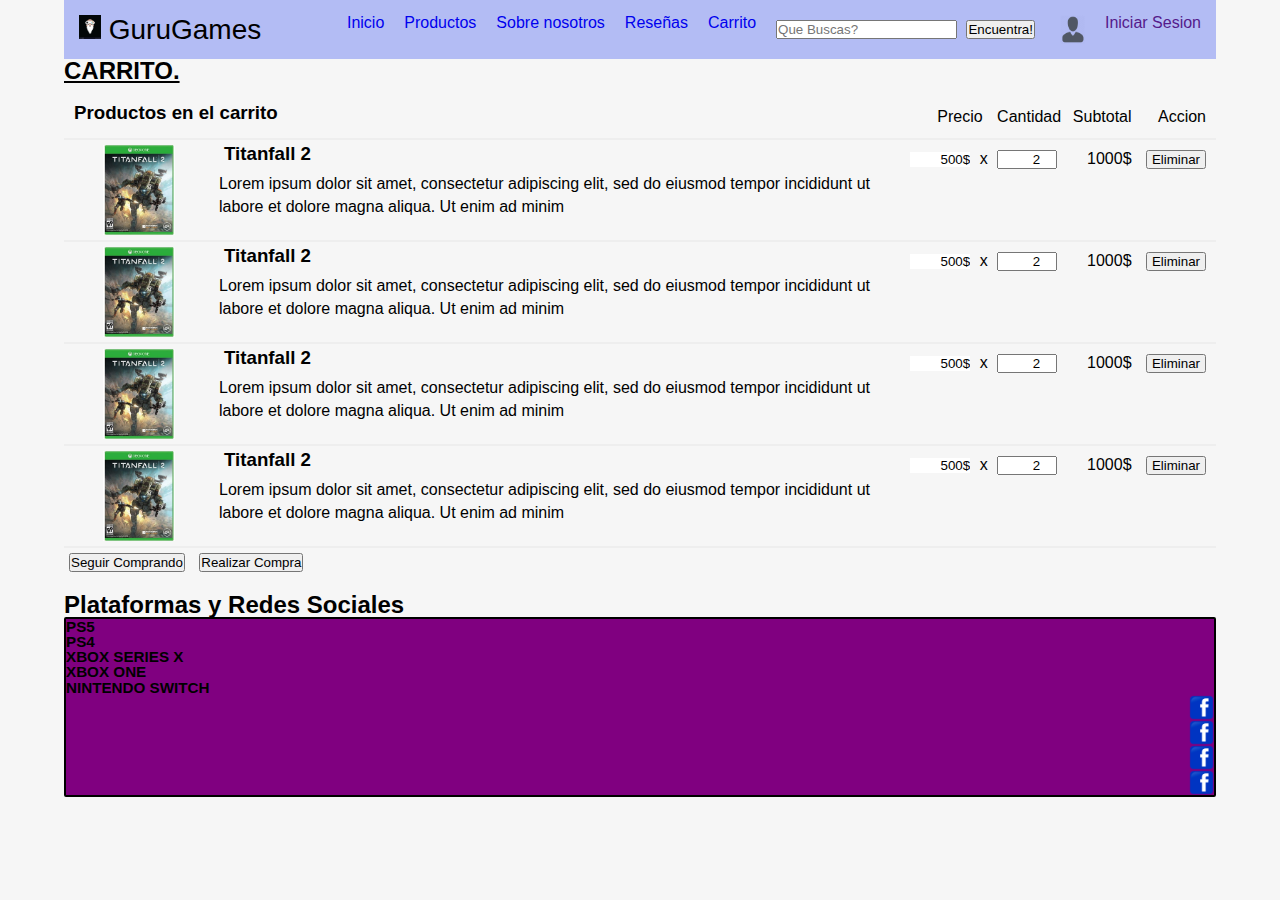
==== paginas/carrito.html @ baa225c7 "correcion del primer commit" ====
<!DOCTYPE html>
<html lang="en">

<head>
    <meta charset="UTF-8">
    <meta http-equiv="X-UA-Compatible" content="IE=edge">
    <meta name="viewport" content="width=device-width, initial-scale=1.0">
    <link rel="stylesheet" href="../css/styles.css">
    <title>Carrito</title>
</head>

<body>
    <header class="header">

        <h1><img class="header_titulo" src="../img/gurugamer_icon.jpg" alt="Logotipo de la pagina GuruGames"> GuruGames
        </h1>

        <nav class="navbar">
            <ul class="navbar__list">
                <li class="navbar__item"> <a href="../index.html"> Inicio</a></li>
                <li class="navbar__item"> <a href="./productos.html"> Productos</a></li>
                <li class="navbar__item"> <a href="./sobre-nosotros.html">Sobre nosotros</a></li>
                <li class="navbar__item"><a href="./resenas.html">Reseñas</a></li>
                <li class="navbar__item"> <a href="./carrito.html"> Carrito</a></li>
                <div class="barra_busqueda" id="formulario-busqueda">
                    <input type="text" id="busca-terminos" placeholder="Que Buscas?" />
                    <button type="button" id="btn-buscar">Encuentra!</button>
                </div>
                <img class="login_icon" src="../img/login_icon.png" alt="logotipo para iniciar sesion">
                <a href="">Iniciar Sesion</a>
            </ul>
        </nav>
    </header>
    <h2 class="carrito-titulo">CARRITO.</h2>
    <br>
    <ul class="shopping_cart">
        <li class="sp_product_row">
            <div class="sp_product_details">

                <h3 class="sp_product_title">Productos en el carrito</h3>
            </div>
            <form class="sp_product_manage">
                <span id="price" readonly class="sp_product_price">Precio</span>
                <span id="quantity" class="sp_product_quantity">Cantidad</span>
                <span id="total" class="sp_product_total_price">Subtotal</span>
                </span>
                <span class="sp_remove-product">Accion</span>
            </form>
        </li>
        <li class="sp_product_row">
            <div class="sp_product_image">
                <img src="../img/titanfall2.jpg" alt="Imagen del producto titanfall 2">
            </div>


            <div class="sp_product_details">

                <h3 class="sp_product_title">Titanfall 2</h3>
                <div class="sp_product_description">Lorem ipsum dolor sit amet, consectetur adipiscing elit, sed do
                    eiusmod tempor incididunt ut labore et dolore magna aliqua. Ut enim ad minim
                </div>
            </div>
            <form class="sp_product_manage" oninput="total.value=parseInt(price.value)*parseInt(quantity.value)">
                <input id="price" readonly class="sp_product_price" value="500$"> x
                <input id="quantity" class="sp_product_quantity" type="number" value="2" min="1" />
                <output id="total" class="sp_product_total_price">
                    1000$
                </output>
                <button class="sp_remove-product">Eliminar</button>
            </form>
        </li>
        <li class="sp_product_row">
            <div class="sp_product_image">
                <img src="../img/titanfall2.jpg" alt="Imagen del producto titanfall 2">
            </div>


            <div class="sp_product_details">

                <h3 class="sp_product_title">Titanfall 2</h3>
                <div class="sp_product_description">Lorem ipsum dolor sit amet, consectetur adipiscing elit, sed do
                    eiusmod tempor incididunt ut labore et dolore magna aliqua. Ut enim ad minim
                </div>
            </div>
            <form class="sp_product_manage" oninput="total2.value=parseInt(price2.value)*parseInt(quantity2.value)">
                <input id="price2" readonly class="sp_product_price" value="500$"> x
                <input id="quantity2" class="sp_product_quantity" type="number" value="2" min="1" />
                <output id="total2" class="sp_product_total_price">
                    1000$
                </output>
                <button class="sp_remove_product">Eliminar</button>
            </form>
        </li>
    </ul>

    <li class="sp_product_row">
        <div class="sp_product_image">
            <img src="../img/titanfall2.jpg" alt="Imagen del producto titanfall 2">
        </div>


        <div class="sp_product_details">

            <h3 class="sp_product_title">Titanfall 2</h3>
            <div class="sp_product_description">Lorem ipsum dolor sit amet, consectetur adipiscing elit, sed do eiusmod
                tempor incididunt ut labore et dolore magna aliqua. Ut enim ad minim
            </div>
        </div>
        <form class="sp_product_manage" oninput="total2.value=parseInt(price2.value)*parseInt(quantity2.value)">
            <input id="price2" readonly class="sp_product_price" value="500$"> x
            <input id="quantity2" class="sp_product_quantity" type="number" value="2" min="1" />
            <output id="total2" class="sp_product_total_price">
                1000$
            </output>
            <button class="sp_remove-product">Eliminar</button>
        </form>
    </li>
    </ul>

    <li class="sp_product_row">
        <div class="sp_product_image">
            <img src="../img/titanfall2.jpg" alt="Imagen del producto titanfall 2">
        </div>


        <div class="sp_product_details">

            <h3 class="sp_product_title">Titanfall 2</h3>
            <div class="sp_product_description">Lorem ipsum dolor sit amet, consectetur adipiscing elit, sed do eiusmod
                tempor incididunt ut labore et dolore magna aliqua. Ut enim ad minim
            </div>
        </div>
        <form class="sp_product_manage" oninput="total2.value=parseInt(price2.value)*parseInt(quantity2.value)">
            <input id="price2" readonly class="sp_product_price" value="500$"> x
            <input id="quantity2" class="sp_product_quantity" type="number" value="2" min="1" />
            <output id="total2" class="sp_product_total_price">
                1000$
            </output>
            <button class="sp_remove-product">Eliminar</button>
        </form>
    </li>
    </ul>

    <div><button>Seguir Comprando</button> <button>Realizar Compra</button></div>

    <br>
    <h2>Plataformas y Redes Sociales</h2>
    <footer>
        <h3>PS5</h3>
        <h3>PS4</h3>
        <h3>XBOX SERIES X</h3>
        <h3>XBOX ONE</h3>
        <h3>NINTENDO SWITCH</h3>
        <img class="iconos_rs" src="../img/facebook_icon.png" alt="icono de facebook">
        <img class="iconos_rs" src="../img/facebook_icon.png" alt="icono de facebook">
        <img class="iconos_rs" src="../img/facebook_icon.png" alt="icono de facebook">
        <img class="iconos_rs" src="../img/facebook_icon.png" alt="icono de facebook">

    </footer>


</body>

</html>
---- css/styles.css ----
* {
    margin: 0;
    padding: 0;
    box-sizing: border-box;
    font-family: 'Segoe UI', Tahoma, Geneva, Verdana, sans-serif;
}

ul,
ol {
    list-style: none;
}

a {
    text-decoration: none;
}

/* --- Header ---- */

.header {
    background-color: rgb(179, 188, 244);
    padding: 15px;
    display: flex;
    justify-content: space-between;
    align-items: center;
}

.navbar__list {
    text-align: center;
    display: flex;
    gap: 20px;

}

.login_icon {
    max-width: 25px;

}

.candente_titulo {
    background-image: url(../img/fondofuego.jpg);
    background-position: center;
    background-size: contain;
    height: 20vh;
    font-size: 50px;

    display: flex;
    justify-content: center;
    align-items: center;
    color: red;
}


/* HTML5 Mostrar Reseteo de Roles para viejos navegadores*/
article,
aside,
details,
figcaption,
figure,
footer,
header,
hgroup,
menu,
nav,
section {
    display: block;
}

body {
    line-height: 1;
}

ol,
ul {
    list-style: none;
}

blockquote,
q {
    quotes: none;
}

blockquote:before,
blockquote:after,
q:before,
q:after {
    content: ’’;
    content: none;
}

ins {
    text-decoration: none;
}

del {
    text-decoration: line-through;
}

table {
    border-collapse: collapse;
    border-spacing: 0;
}

@import url(https://fonts.googleapis.com/css?family=Roboto:400,300,500);

body {
    margin: 0 auto;
    width: 90%;
    max-width: 1240px;
    font-family: 'Roboto', sans-serif;
    background-color: #f6f6f6;
}


h1 {
    font-size: 28px;
    font-weight: 300;
    flex: 1;
}

h5 {
    font-weight: 500;
    line-height: 1.7em;
}

h6 {
    color: #666;
    font-size: 14px;
}


.product-filter {
    display: flex;
    padding: 30px 0;
}

.sort {
    display: flex;
    align-self: flex-end;
}

.collection-sort {
    display: flex;
    flex-direction: column;
}

.collection-sort:first-child {
    padding-right: 20px;
}

label {
    color: #666;
    font-size: 10px;
    font-weight: 500;
    line-height: 2em;
    text-transform: uppercase;
}

.products {
    display: flex;
    flex-wrap: wrap;
}

.product_card {
    display: flex;
    flex-direction: column;

    padding: 2%;
    flex: 1 16%;

    background-color: #FFF;
    box-shadow: 0px 0px 1px 0px rgba(0, 0, 0, 0.25);
}

.product_image img {
    width: 100%;
}

.product_info {
    margin-top: auto;
    padding-top: 20px;
    text-align: center;
}

@media (max-width: 920px) {

    .product_card {
        flex: 1 21%;
    }

    .products .product_card:first-child,
    .products .product_card:nth-child(2) {
        flex: 2 46%;
    }

}

@media (max-width: 600px) {

    .product_card {
        flex: 1 46%;
    }

}

@media (max-width: 480px) {

    h1 {
        margin-bottom: 20px;
    }

    .product-filter {
        flex-direction: column;
    }

    .sort {
        align-self: flex-start;
    }

}

button {
    margin: 5px;
}

footer {
    font-size: small;
    background-color: purple;
    border: 2px solid black;
    width: auto;
    border-radius: 2px;
    overflow: hidden;
    display: flex;
    flex-direction: column;
}

.article_mas_vendidos {
    background-color: rgba(32, 224, 163, 0.726);
    border: 2px solid black;
    flex-direction: row;
    width: auto;
    border-radius: 2px;
    overflow: hidden;
    display: flex;
    flex-direction: column;

}

.iconos_rs {
    align-self: flex-end;
    max-width: 25px;


}

.nuestro_equipo_div {
    display: flex;
    justify-content: space-evenly;
}

.nuestro_equipo_info_div {
    display: flex;
    justify-content: space-around;


}

.sp_product_row {
    display: flex;
    flex-flow: row nowrap;
    border-bottom: 2px solid #eee;
}

.sp_product_row>* {
    padding: 5px;
}

.sp_product_image {
    overflow: hidden;
    min-width: 150px;
    width: 150px;
    height: 100px;
    padding: 5px;
}

.sp_product_image img {
    object-fit: contain;
    width: 100%;
    height: 100%;
}

.sp_product_details {
    flex: auto;
}

.sp_product_title {
    margin: 0 5px 10px;
}

.sp_product_description {
    margin: 5px 20px 0px 0;
    line-height: 1.4em;
}

.sp_product_manage {
    text-align: right;
    white-space: nowrap;
}

.sp_product_manage>* {
    display: inline-block;
    width: 60px;
    margin: 5px;
}

.sp_product_price {
    width: 60px;
    border: none;
    text-align: right;
}

.sp_product_quantity {
    text-align: right;
}


.reseñas_titulo {
    background-image: url(../img/slider2.jpg);
    background-position: center;
    background-size: contain;
    height: 20vh;
    font-size: 50px;

    display: flex;
    justify-content: center;
    align-items: center;
    color: rgb(197, 202, 225);
}

p {
    text-align: justify;
}

.producto_titulo {
    text-decoration: underline;
}

.sobre_nosotros_titulo {
    text-decoration: underline;
}

.carrito-titulo {
    text-decoration: underline;
}

.header_titulo {
    max-width: 22px;
}

.slider_publicitario {
    max-width: 100%;
}

.slide {
    background-color: rgb(24, 136, 249);

}
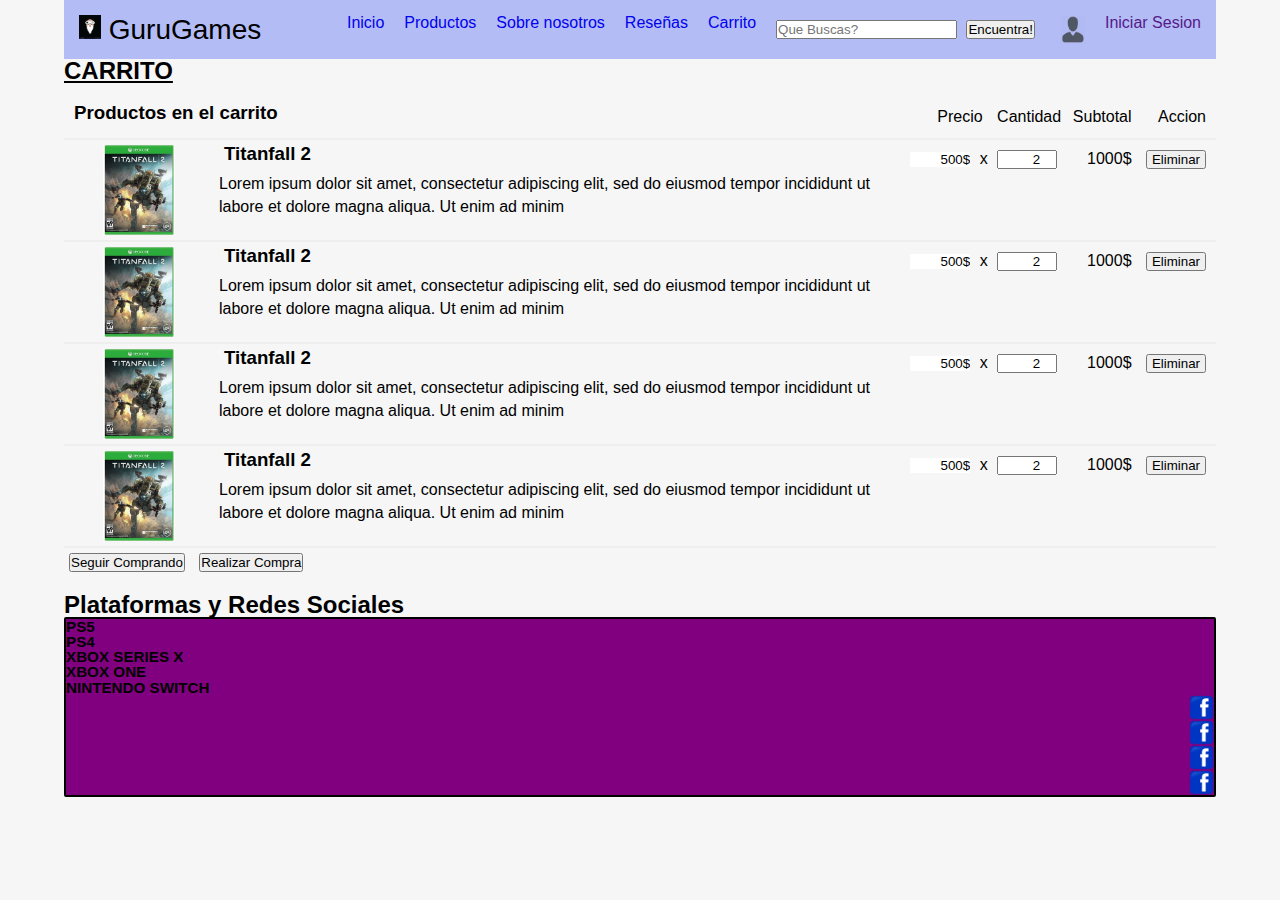
==== commit d8ca4ed7: "correcion del primer commit del proyecto" ====
--- a/paginas/carrito.html
+++ b/paginas/carrito.html
@@ -31,7 +31,7 @@
             </ul>
         </nav>
     </header>
-    <h2 class="carrito-titulo">CARRITO.</h2>
+    <h2 class="carrito-titulo">CARRITO</h2>
     <br>
     <ul class="shopping_cart">
         <li class="sp_product_row">
--- a/css/styles.css
+++ b/css/styles.css
@@ -361,6 +361,6 @@
 }
 
 .slide {
-    background-color: rgb(24, 136, 249);
+    background-color: rgb(29, 141, 253);
 
 }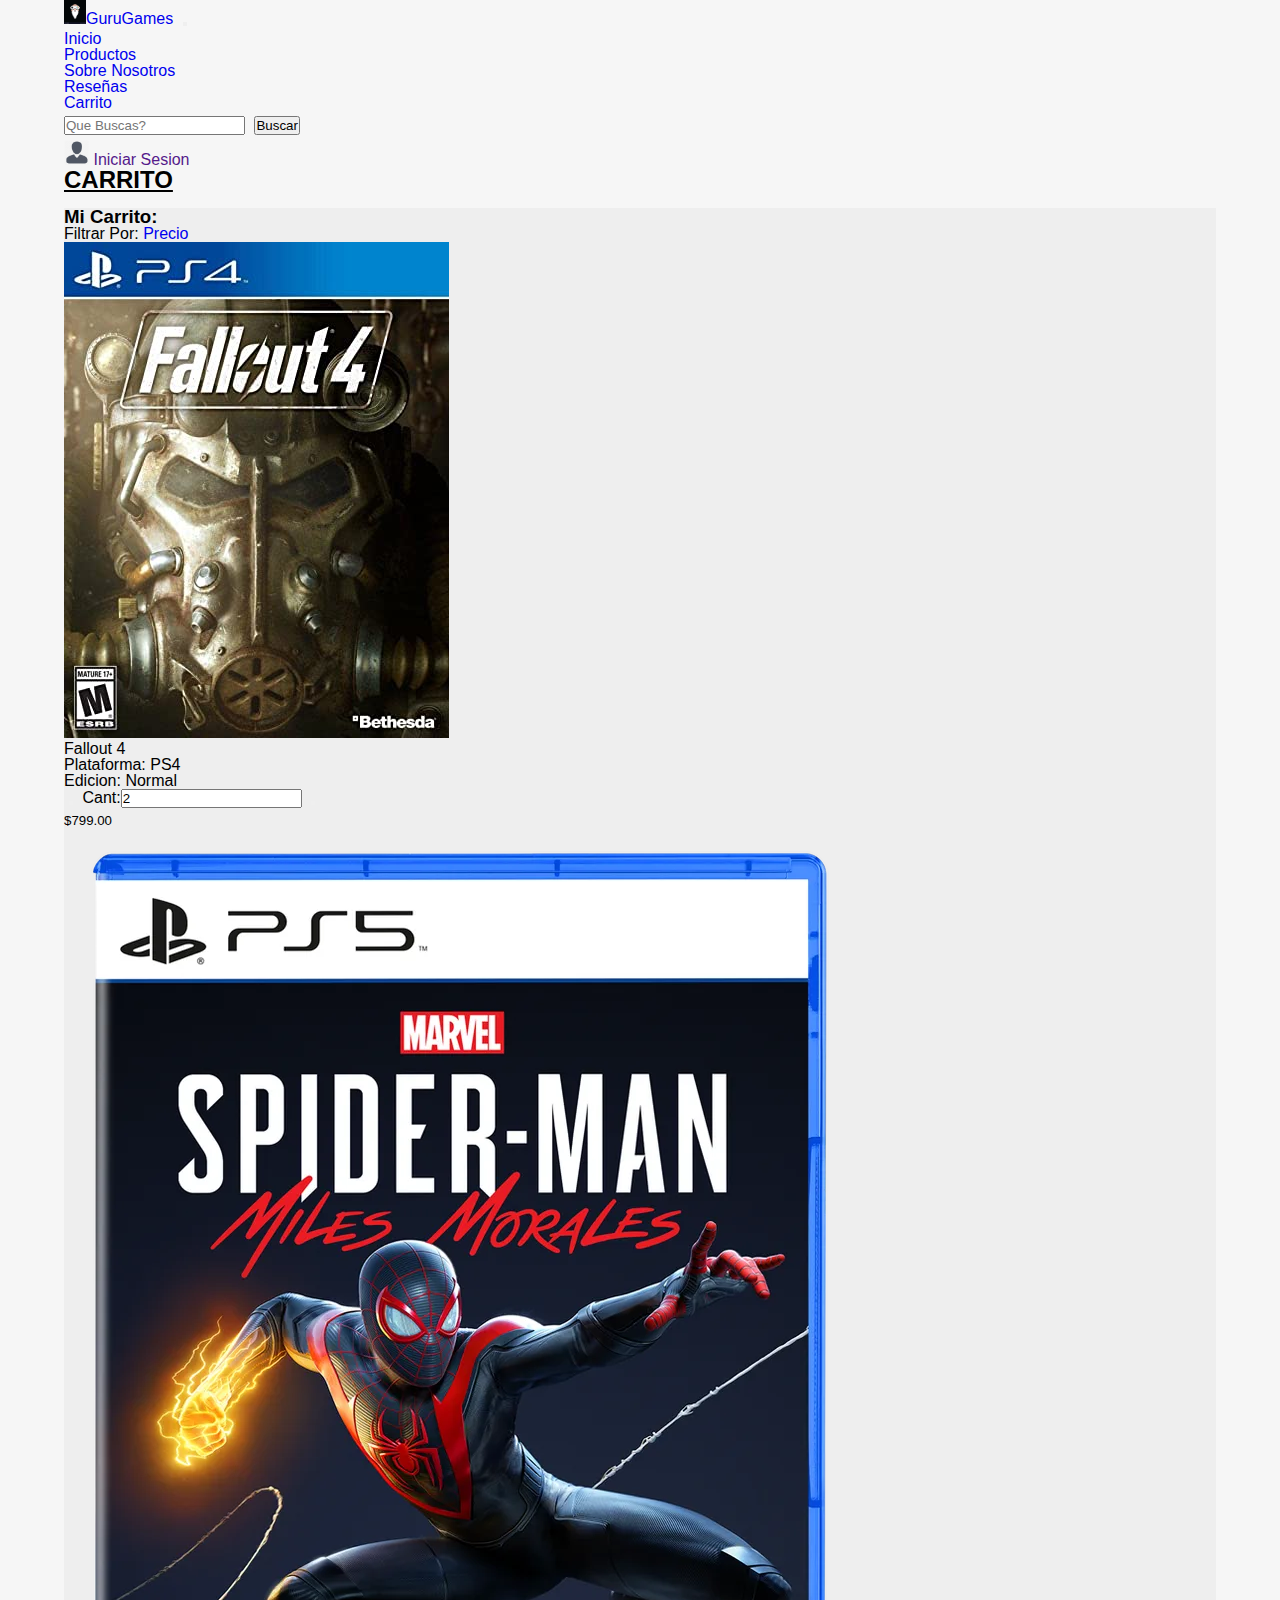
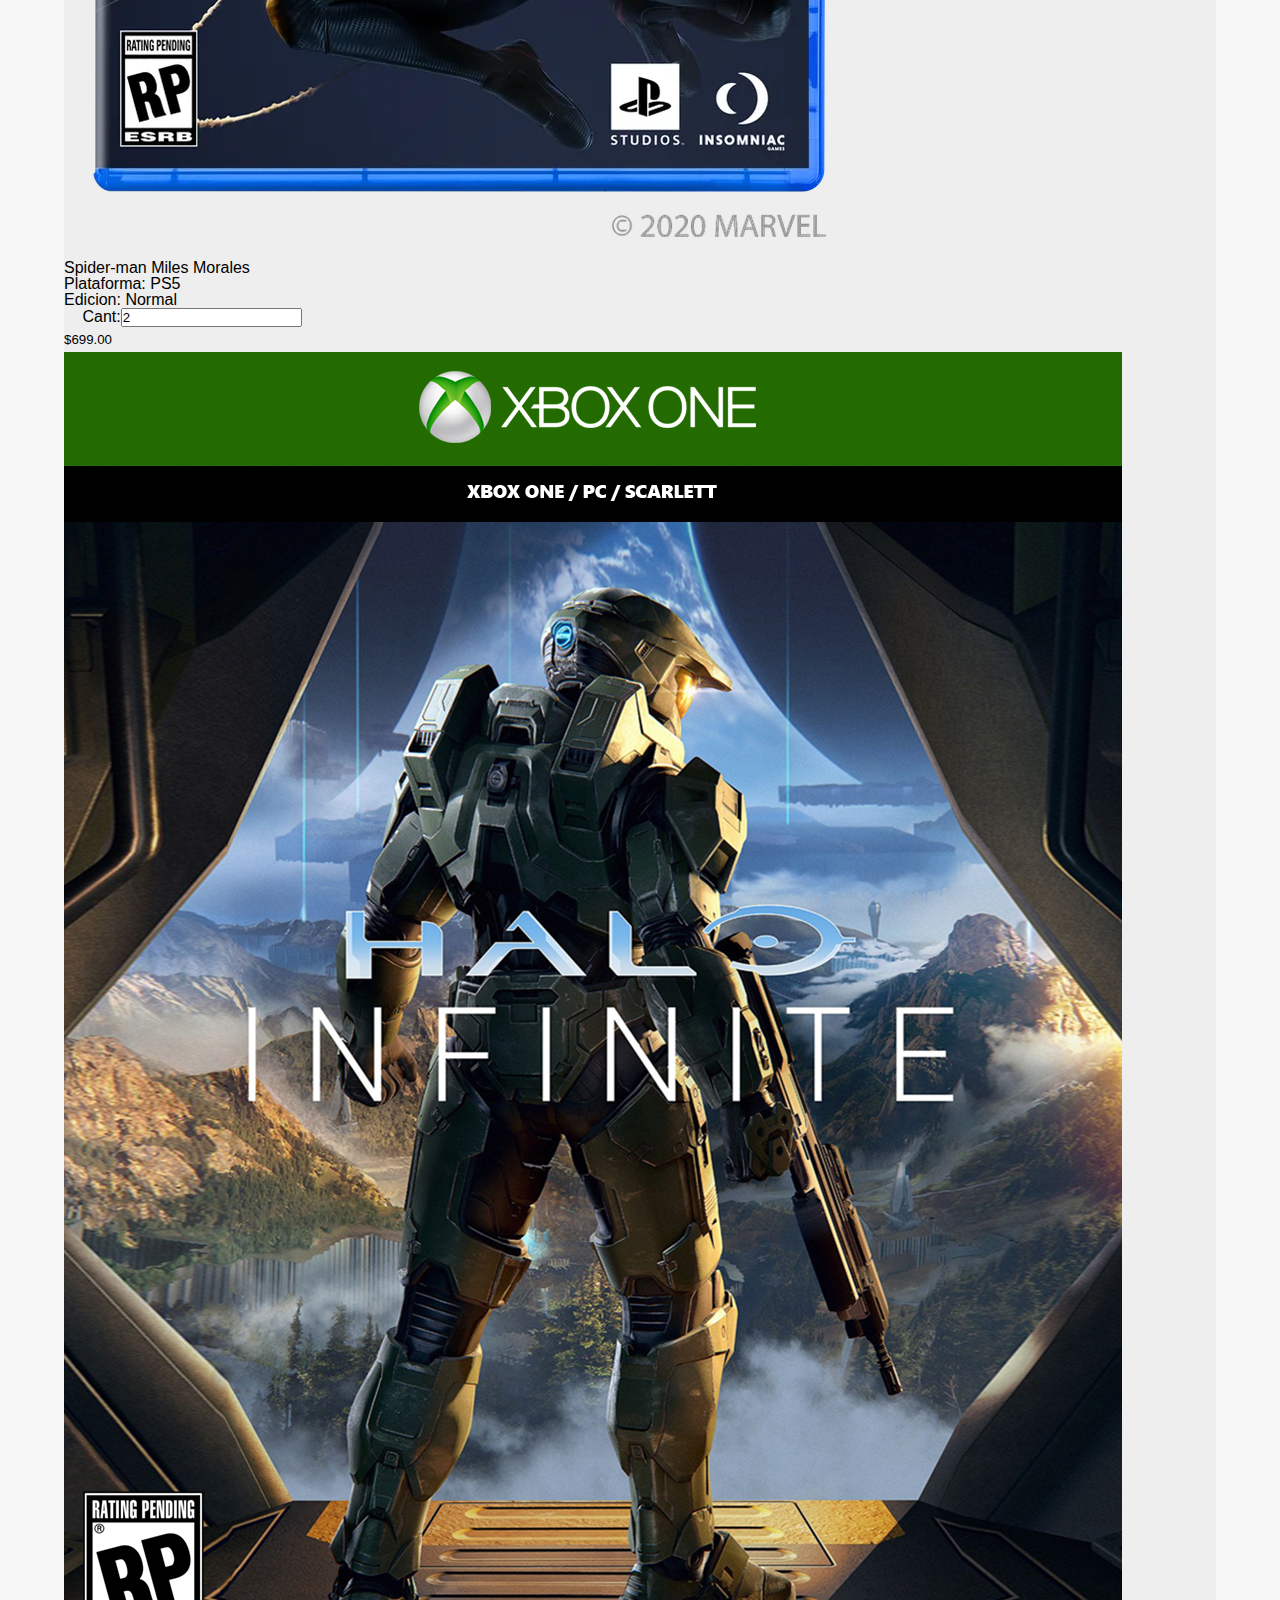
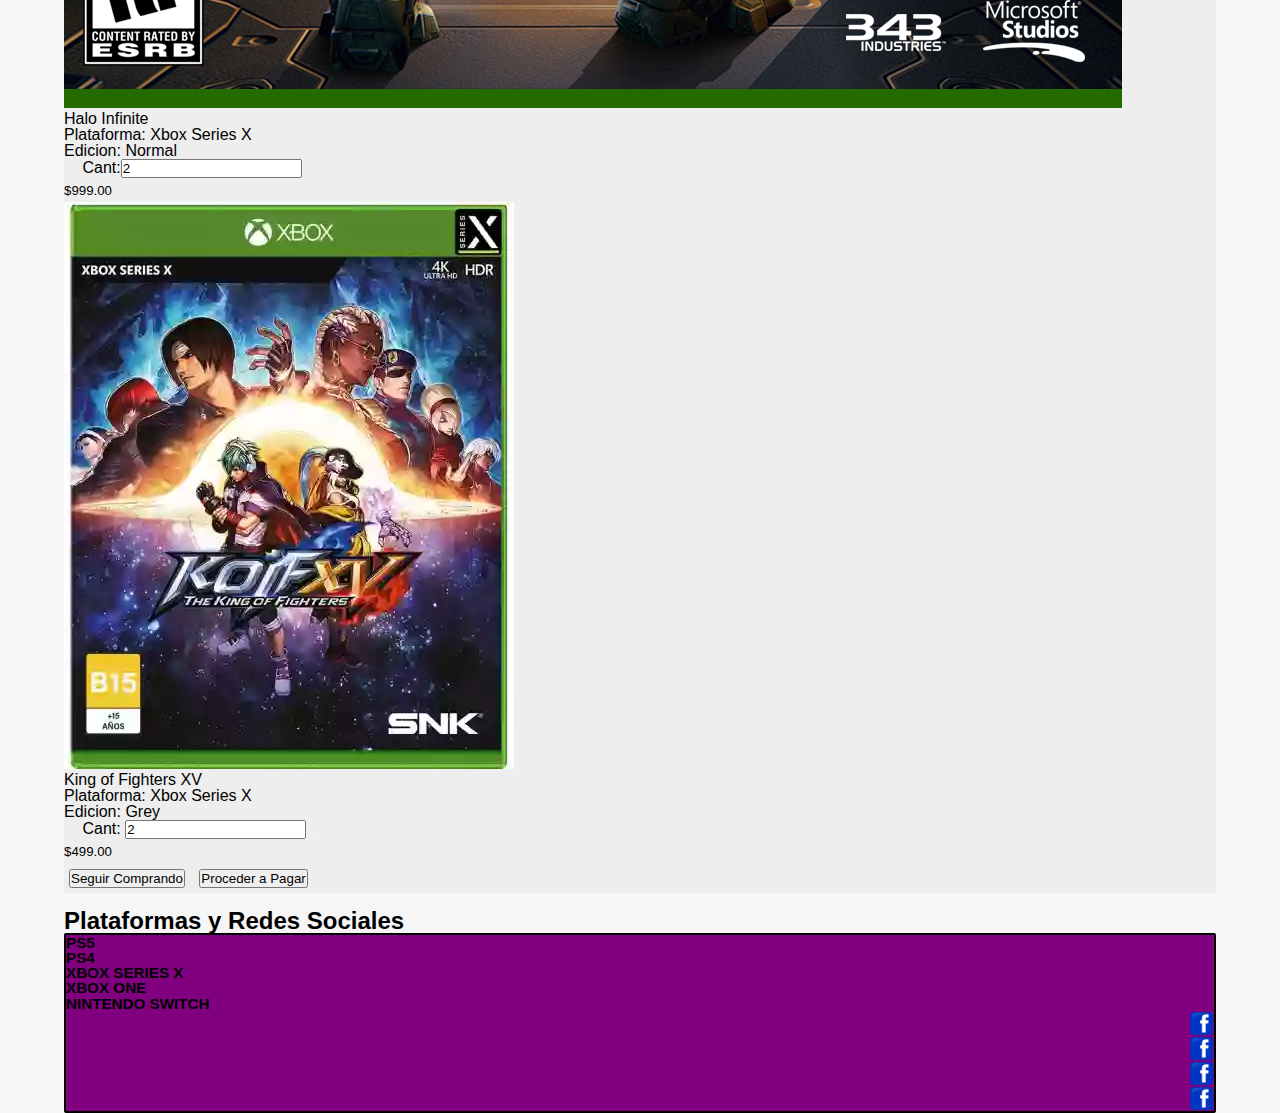
==== commit bacc58f5: "Modificacion a pagina carrito" ====
--- a/paginas/carrito.html
+++ b/paginas/carrito.html
@@ -5,143 +5,221 @@
     <meta charset="UTF-8">
     <meta http-equiv="X-UA-Compatible" content="IE=edge">
     <meta name="viewport" content="width=device-width, initial-scale=1.0">
+    <link rel="stylesheet" href="../css/bootstrap.min.css">
     <link rel="stylesheet" href="../css/styles.css">
     <title>Carrito</title>
 </head>
 
-<body>
-    <header class="header">
-
-        <h1><img class="header_titulo" src="../img/gurugamer_icon.jpg" alt="Logotipo de la pagina GuruGames"> GuruGames
-        </h1>
-
-        <nav class="navbar">
-            <ul class="navbar__list">
-                <li class="navbar__item"> <a href="../index.html"> Inicio</a></li>
-                <li class="navbar__item"> <a href="./productos.html"> Productos</a></li>
-                <li class="navbar__item"> <a href="./sobre-nosotros.html">Sobre nosotros</a></li>
-                <li class="navbar__item"><a href="./resenas.html">Reseñas</a></li>
-                <li class="navbar__item"> <a href="./carrito.html"> Carrito</a></li>
-                <div class="barra_busqueda" id="formulario-busqueda">
-                    <input type="text" id="busca-terminos" placeholder="Que Buscas?" />
-                    <button type="button" id="btn-buscar">Encuentra!</button>
-                </div>
-                <img class="login_icon" src="../img/login_icon.png" alt="logotipo para iniciar sesion">
-                <a href="">Iniciar Sesion</a>
-            </ul>
+<body class="container-fluid">
+    <header>
+        <nav class="navbar_inicio navbar navbar-expand-lg bg-info">
+            <div class="container-fluid">
+                <a class="navbar-brand" href="#"> <img class="header_titulo" src="../img/gurugamer_icon.jpg"
+                        alt="Logotipo de la pagina GuruGames">GuruGames</a>
+                <button class="navbar-toggler" type="button" data-bs-toggle="collapse" data-bs-target="#navbarNav"
+                    aria-controls="navbarNav" aria-expanded="false" aria-label="Toggle navigation">
+                    <span class="navbar-toggler-icon"></span>
+                </button>
+                <div class="collapse navbar-collapse" id="navbarNav">
+                    <ul class="navbar-nav">
+                        <li class="nav-item">
+                            <a class="nav-link" href="../index.html">Inicio</a>
+                        </li>
+                        <li class="nav-item">
+                            <a class="nav-link" href="../paginas/productos.html">Productos</a>
+                        </li>
+                        <li class="nav-item">
+                            <a class="nav-link " href="../paginas/sobre-nosotros.html">Sobre
+                                Nosotros</a>
+                        </li>
+                        <li class="nav-item">
+                            <a class="nav-link" href="../paginas/resenas.html">Reseñas</a>
+                        </li>
+                        <li class="nav-item">
+                            <a class="nav-link active"aria-current="page" href="../paginas/carrito.html">Carrito</a>
+                        </li>
+                    </ul>
+                    <form class=" barra_busqueda d-flex" role="search">
+                        <input class="form-control me-2" type="search" placeholder="Que Buscas?" aria-label="Search">
+                        <button class="btn btn-outline-success" type="submit">Buscar</button>
+                    </form>
+                    <img class="login_icon" src="../img/login_icon.png" alt="logotipo para iniciar sesion">
+                    <a href="">Iniciar Sesion</a>
+                </div>
+            </div>
         </nav>
     </header>
     <h2 class="carrito-titulo">CARRITO</h2>
     <br>
-    <ul class="shopping_cart">
-        <li class="sp_product_row">
-            <div class="sp_product_details">
-
-                <h3 class="sp_product_title">Productos en el carrito</h3>
+    <section class="h-100" style="background-color: #eee;">
+        <div class="container h-100 py-5">
+          <div class="row d-flex justify-content-center align-items-center h-100">
+            <div class="col-10">
+      
+              <div class="d-flex justify-content-between align-items-center mb-4">
+                <h3 class="fw-normal mb-0 text-black">Mi Carrito:</h3>
+                <div>
+                  <p class="mb-0"><span class="text-muted">Filtrar Por:</span> <a href="#!" class="text-body">Precio <i
+                        class="fas fa-angle-down mt-1"></i></a></p>
+                </div>
+              </div>
+      
+              <div class="card rounded-3 mb-4">
+                <div class="card-body p-4">
+                  <div class="row d-flex justify-content-between align-items-center">
+                    <div class="col-md-2 col-lg-2 col-xl-2">
+                      <img
+                        src="../img/fallout4.jpg" alt="Imagen del producto"
+                        class="img-fluid rounded-3" alt="fallout4">
+                    </div>
+                    <div class="col-md-3 col-lg-3 col-xl-3">
+                      <p class="lead fw-normal mb-2">Fallout 4</p>
+                      <p><span class="text-muted">Plataforma: </span>PS4 <br><span class="text-muted">Edicion: </span>Normal</p>
+                    </div>
+                    <div class="col-md-3 col-lg-3 col-xl-2 d-flex">
+                      <button class="btn btn-link px-2"
+                        onclick="this.parentNode.querySelector('input[type=number]').stepDown()">
+                        <i class="fas fa-minus"></i>
+                      </button>
+      
+                      Cant:<input id="form1" min="0" name="quantity" value="2" type="number"
+                        class="form-control form-control-sm" />
+      
+                      <button class="btn btn-link px-2"
+                        onclick="this.parentNode.querySelector('input[type=number]').stepUp()">
+                        <i class="fas fa-plus"></i>
+                      </button>
+                    </div>
+                    <div class="col-md-3 col-lg-2 col-xl-2 offset-lg-1">
+                      <h5 class="mb-0">$799.00</h5>
+                    </div>
+                    <div class="col-md-1 col-lg-1 col-xl-1 text-end">
+                      <a href="#!" class="text-danger"><i class="fas fa-trash fa-lg"></i></a>
+                    </div>
+                  </div>
+                </div>
+              </div>
+      
+              <div class="card rounded-3 mb-4">
+                <div class="card-body p-4">
+                  <div class="row d-flex justify-content-between align-items-center">
+                    <div class="col-md-2 col-lg-2 col-xl-2">
+                      <img
+                        src="../img/spidermanmm.webp"
+                        class="img-fluid rounded-3" alt="spidermanmm">
+                    </div>
+                    <div class="col-md-3 col-lg-3 col-xl-3">
+                      <p class="lead fw-normal mb-2">Spider-man Miles Morales</p>
+                      <p><span class="text-muted">Plataforma: </span>PS5 <br><span class="text-muted">Edicion: </span>Normal</p>
+                    </div>
+                    <div class="col-md-3 col-lg-3 col-xl-2 d-flex">
+                      <button class="btn btn-link px-2"
+                        onclick="this.parentNode.querySelector('input[type=number]').stepDown()">
+                        <i class="fas fa-minus"></i>
+                      </button>
+      
+                      Cant:<input id="form1" min="0" name="quantity" value="2" type="number"
+                        class="form-control form-control-sm" />
+      
+                      <button class="btn btn-link px-2"
+                        onclick="this.parentNode.querySelector('input[type=number]').stepUp()">
+                        <i class="fas fa-plus"></i>
+                      </button>
+                    </div>
+                    <div class="col-md-3 col-lg-2 col-xl-2 offset-lg-1">
+                      <h5 class="mb-0">$699.00</h5>
+                    </div>
+                    <div class="col-md-1 col-lg-1 col-xl-1 text-end">
+                      <a href="#!" class="text-danger"><i class="fas fa-trash fa-lg"></i></a>
+                    </div>
+                  </div>
+                </div>
+              </div>
+      
+              <div class="card rounded-3 mb-4">
+                <div class="card-body p-4">
+                  <div class="row d-flex justify-content-between align-items-center">
+                    <div class="col-md-2 col-lg-2 col-xl-2">
+                      <img
+                        src="../img/haloinfinite.jpg"
+                        class="img-fluid rounded-3" alt="halo infinite">
+                    </div>
+                    <div class="col-md-3 col-lg-3 col-xl-3">
+                      <p class="lead fw-normal mb-2">Halo Infinite</p>
+                      <p><span class="text-muted">Plataforma: </span>Xbox Series X <br><span class="text-muted">Edicion: </span>Normal</p>
+                    </div>
+                    <div class="col-md-3 col-lg-3 col-xl-2 d-flex">
+                      <button class="btn btn-link px-2"
+                        onclick="this.parentNode.querySelector('input[type=number]').stepDown()">
+                        <i class="fas fa-minus"></i>
+                      </button>
+      
+                      Cant:<input id="form1" min="0" name="quantity" value="2" type="number"
+                        class="form-control form-control-sm" />
+      
+                      <button class="btn btn-link px-2"
+                        onclick="this.parentNode.querySelector('input[type=number]').stepUp()">
+                        <i class="fas fa-plus"></i>
+                      </button>
+                    </div>
+                    <div class="col-md-3 col-lg-2 col-xl-2 offset-lg-1">
+                      <h5 class="mb-0">$999.00</h5>
+                    </div>
+                    <div class="col-md-1 col-lg-1 col-xl-1 text-end">
+                      <a href="#!" class="text-danger"><i class="fas fa-trash fa-lg"></i></a>
+                    </div>
+                  </div>
+                </div>
+              </div>
+      
+              <div class="card rounded-3 mb-4">
+                <div class="card-body p-4">
+                  <div class="row d-flex justify-content-between align-items-center">
+                    <div class="col-md-2 col-lg-2 col-xl-2">
+                      <img
+                        src="../img/kofxv.webp"
+                        class="img-fluid rounded-3" alt="kofxv">
+                    </div>
+                    <div class="col-md-3 col-lg-3 col-xl-3">
+                      <p class="lead fw-normal mb-2">King of Fighters XV</p>
+                      <p><span class="text-muted">Plataforma: </span>Xbox Series X <br><span class="text-muted">Edicion: </span>Grey</p>
+                    </div>
+                    <div class="col-md-3 col-lg-3 col-xl-2 d-flex">
+                      <button class="btn btn-link px-2"
+                        onclick="this.parentNode.querySelector('input[type=number]').stepDown()">
+                        <i class="fas fa-minus"></i>
+                      </button>
+      
+                       Cant: <input id="form1" min="0" name="quantity" value="2" type="number"
+                        class="form-control form-control-sm" />
+      
+                      <button class="btn btn-link px-2"
+                        onclick="this.parentNode.querySelector('input[type=number]').stepUp()">
+                        <i class="fas fa-plus"></i>
+                      </button>
+                    </div>
+                    <div class="col-md-3 col-lg-2 col-xl-2 offset-lg-1">
+                      <h5 class="mb-0">$499.00</h5>
+                    </div>
+                    <div class="col-md-1 col-lg-1 col-xl-1 text-end">
+                      <a href="#!" class="text-danger"><i class="fas fa-trash fa-lg"></i></a>
+                    </div>
+                  </div>
+                </div>
+              </div>
+      
+              
+              <div class="card">
+                <div class="card-body">
+                  <button type="button" class="btn btn-warning btn-block btn-lg">Seguir Comprando</button>
+                  <button type="button" class="btn btn-warning btn-block btn-lg ">Proceder a Pagar</button>
+                </div>
+              </div>
+      
             </div>
-            <form class="sp_product_manage">
-                <span id="price" readonly class="sp_product_price">Precio</span>
-                <span id="quantity" class="sp_product_quantity">Cantidad</span>
-                <span id="total" class="sp_product_total_price">Subtotal</span>
-                </span>
-                <span class="sp_remove-product">Accion</span>
-            </form>
-        </li>
-        <li class="sp_product_row">
-            <div class="sp_product_image">
-                <img src="../img/titanfall2.jpg" alt="Imagen del producto titanfall 2">
-            </div>
-
-
-            <div class="sp_product_details">
-
-                <h3 class="sp_product_title">Titanfall 2</h3>
-                <div class="sp_product_description">Lorem ipsum dolor sit amet, consectetur adipiscing elit, sed do
-                    eiusmod tempor incididunt ut labore et dolore magna aliqua. Ut enim ad minim
-                </div>
-            </div>
-            <form class="sp_product_manage" oninput="total.value=parseInt(price.value)*parseInt(quantity.value)">
-                <input id="price" readonly class="sp_product_price" value="500$"> x
-                <input id="quantity" class="sp_product_quantity" type="number" value="2" min="1" />
-                <output id="total" class="sp_product_total_price">
-                    1000$
-                </output>
-                <button class="sp_remove-product">Eliminar</button>
-            </form>
-        </li>
-        <li class="sp_product_row">
-            <div class="sp_product_image">
-                <img src="../img/titanfall2.jpg" alt="Imagen del producto titanfall 2">
-            </div>
-
-
-            <div class="sp_product_details">
-
-                <h3 class="sp_product_title">Titanfall 2</h3>
-                <div class="sp_product_description">Lorem ipsum dolor sit amet, consectetur adipiscing elit, sed do
-                    eiusmod tempor incididunt ut labore et dolore magna aliqua. Ut enim ad minim
-                </div>
-            </div>
-            <form class="sp_product_manage" oninput="total2.value=parseInt(price2.value)*parseInt(quantity2.value)">
-                <input id="price2" readonly class="sp_product_price" value="500$"> x
-                <input id="quantity2" class="sp_product_quantity" type="number" value="2" min="1" />
-                <output id="total2" class="sp_product_total_price">
-                    1000$
-                </output>
-                <button class="sp_remove_product">Eliminar</button>
-            </form>
-        </li>
-    </ul>
-
-    <li class="sp_product_row">
-        <div class="sp_product_image">
-            <img src="../img/titanfall2.jpg" alt="Imagen del producto titanfall 2">
+          </div>
         </div>
-
-
-        <div class="sp_product_details">
-
-            <h3 class="sp_product_title">Titanfall 2</h3>
-            <div class="sp_product_description">Lorem ipsum dolor sit amet, consectetur adipiscing elit, sed do eiusmod
-                tempor incididunt ut labore et dolore magna aliqua. Ut enim ad minim
-            </div>
-        </div>
-        <form class="sp_product_manage" oninput="total2.value=parseInt(price2.value)*parseInt(quantity2.value)">
-            <input id="price2" readonly class="sp_product_price" value="500$"> x
-            <input id="quantity2" class="sp_product_quantity" type="number" value="2" min="1" />
-            <output id="total2" class="sp_product_total_price">
-                1000$
-            </output>
-            <button class="sp_remove-product">Eliminar</button>
-        </form>
-    </li>
-    </ul>
-
-    <li class="sp_product_row">
-        <div class="sp_product_image">
-            <img src="../img/titanfall2.jpg" alt="Imagen del producto titanfall 2">
-        </div>
-
-
-        <div class="sp_product_details">
-
-            <h3 class="sp_product_title">Titanfall 2</h3>
-            <div class="sp_product_description">Lorem ipsum dolor sit amet, consectetur adipiscing elit, sed do eiusmod
-                tempor incididunt ut labore et dolore magna aliqua. Ut enim ad minim
-            </div>
-        </div>
-        <form class="sp_product_manage" oninput="total2.value=parseInt(price2.value)*parseInt(quantity2.value)">
-            <input id="price2" readonly class="sp_product_price" value="500$"> x
-            <input id="quantity2" class="sp_product_quantity" type="number" value="2" min="1" />
-            <output id="total2" class="sp_product_total_price">
-                1000$
-            </output>
-            <button class="sp_remove-product">Eliminar</button>
-        </form>
-    </li>
-    </ul>
-
-    <div><button>Seguir Comprando</button> <button>Realizar Compra</button></div>
+      </section>
 
     <br>
     <h2>Plataformas y Redes Sociales</h2>
@@ -158,7 +236,7 @@
 
     </footer>
 
-
+    <script src="../js/bootstrap.bundle.min.js"></script>
 </body>
 
 </html>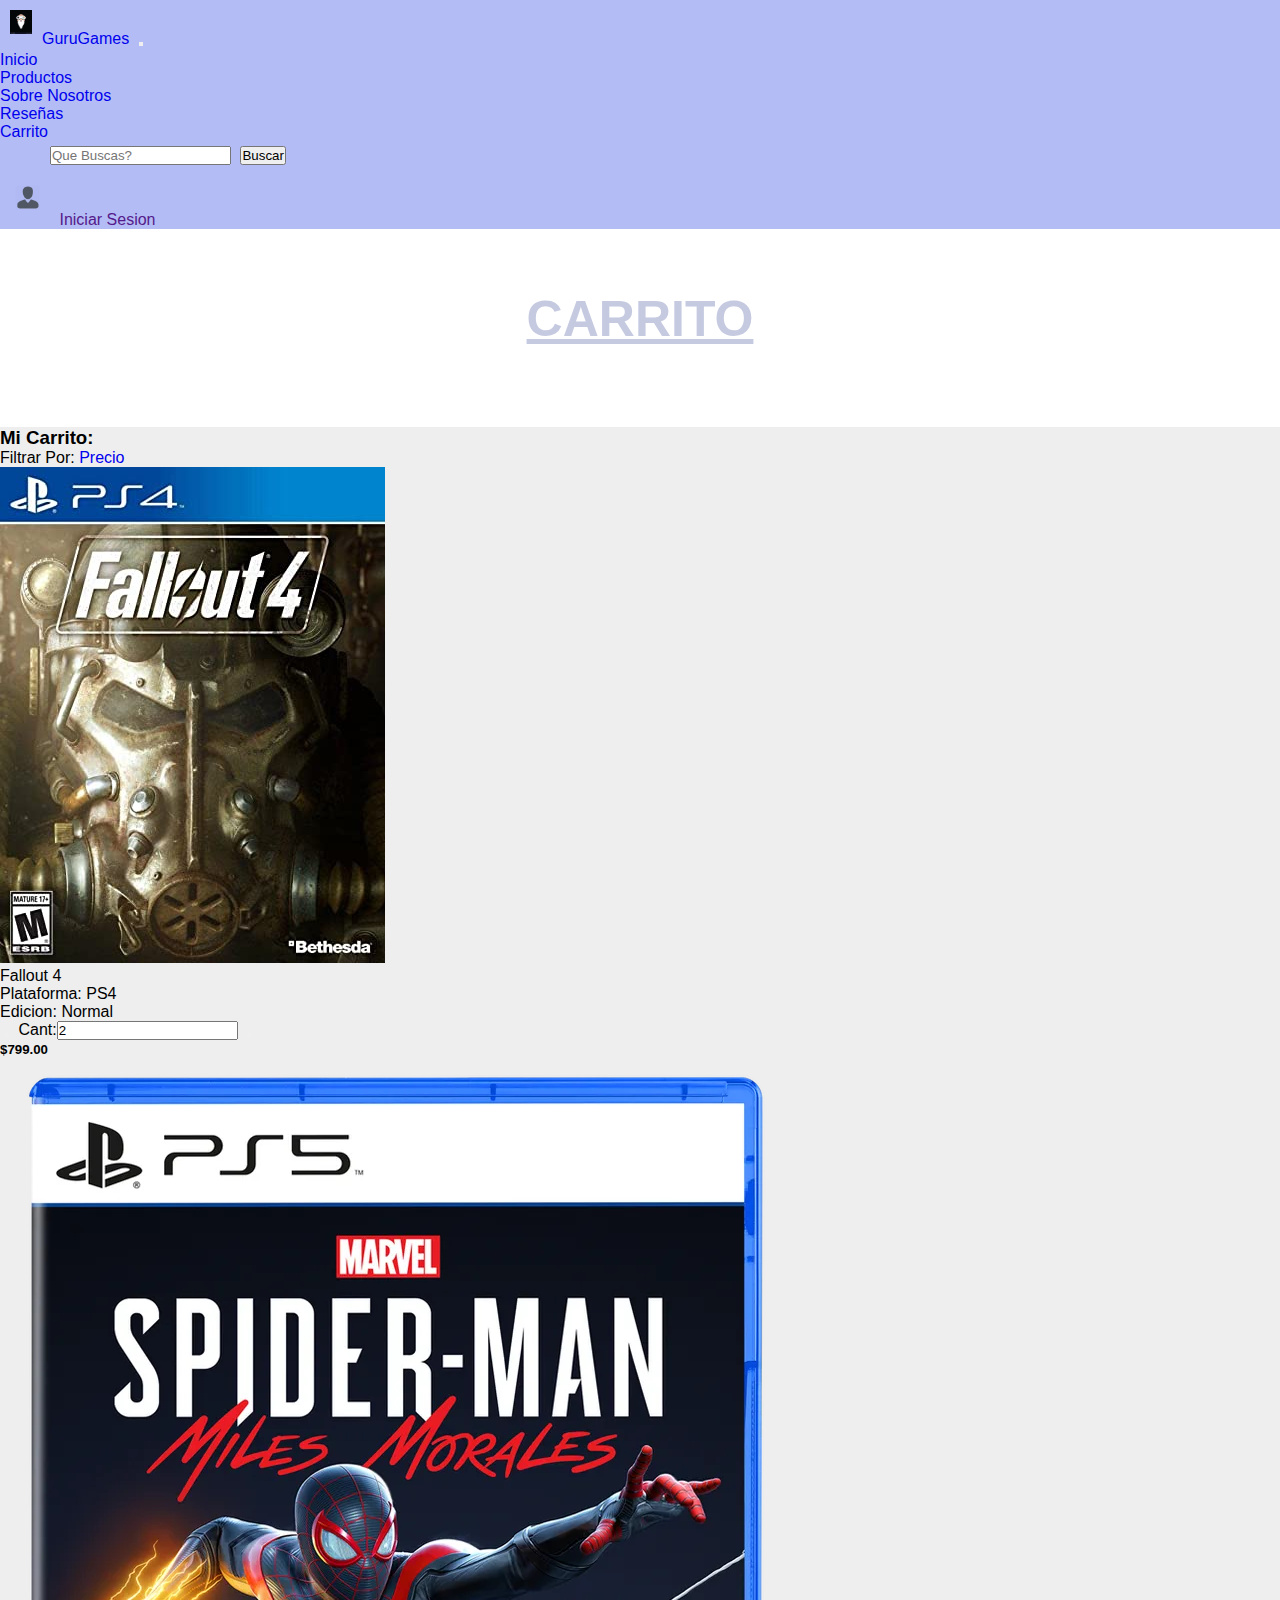
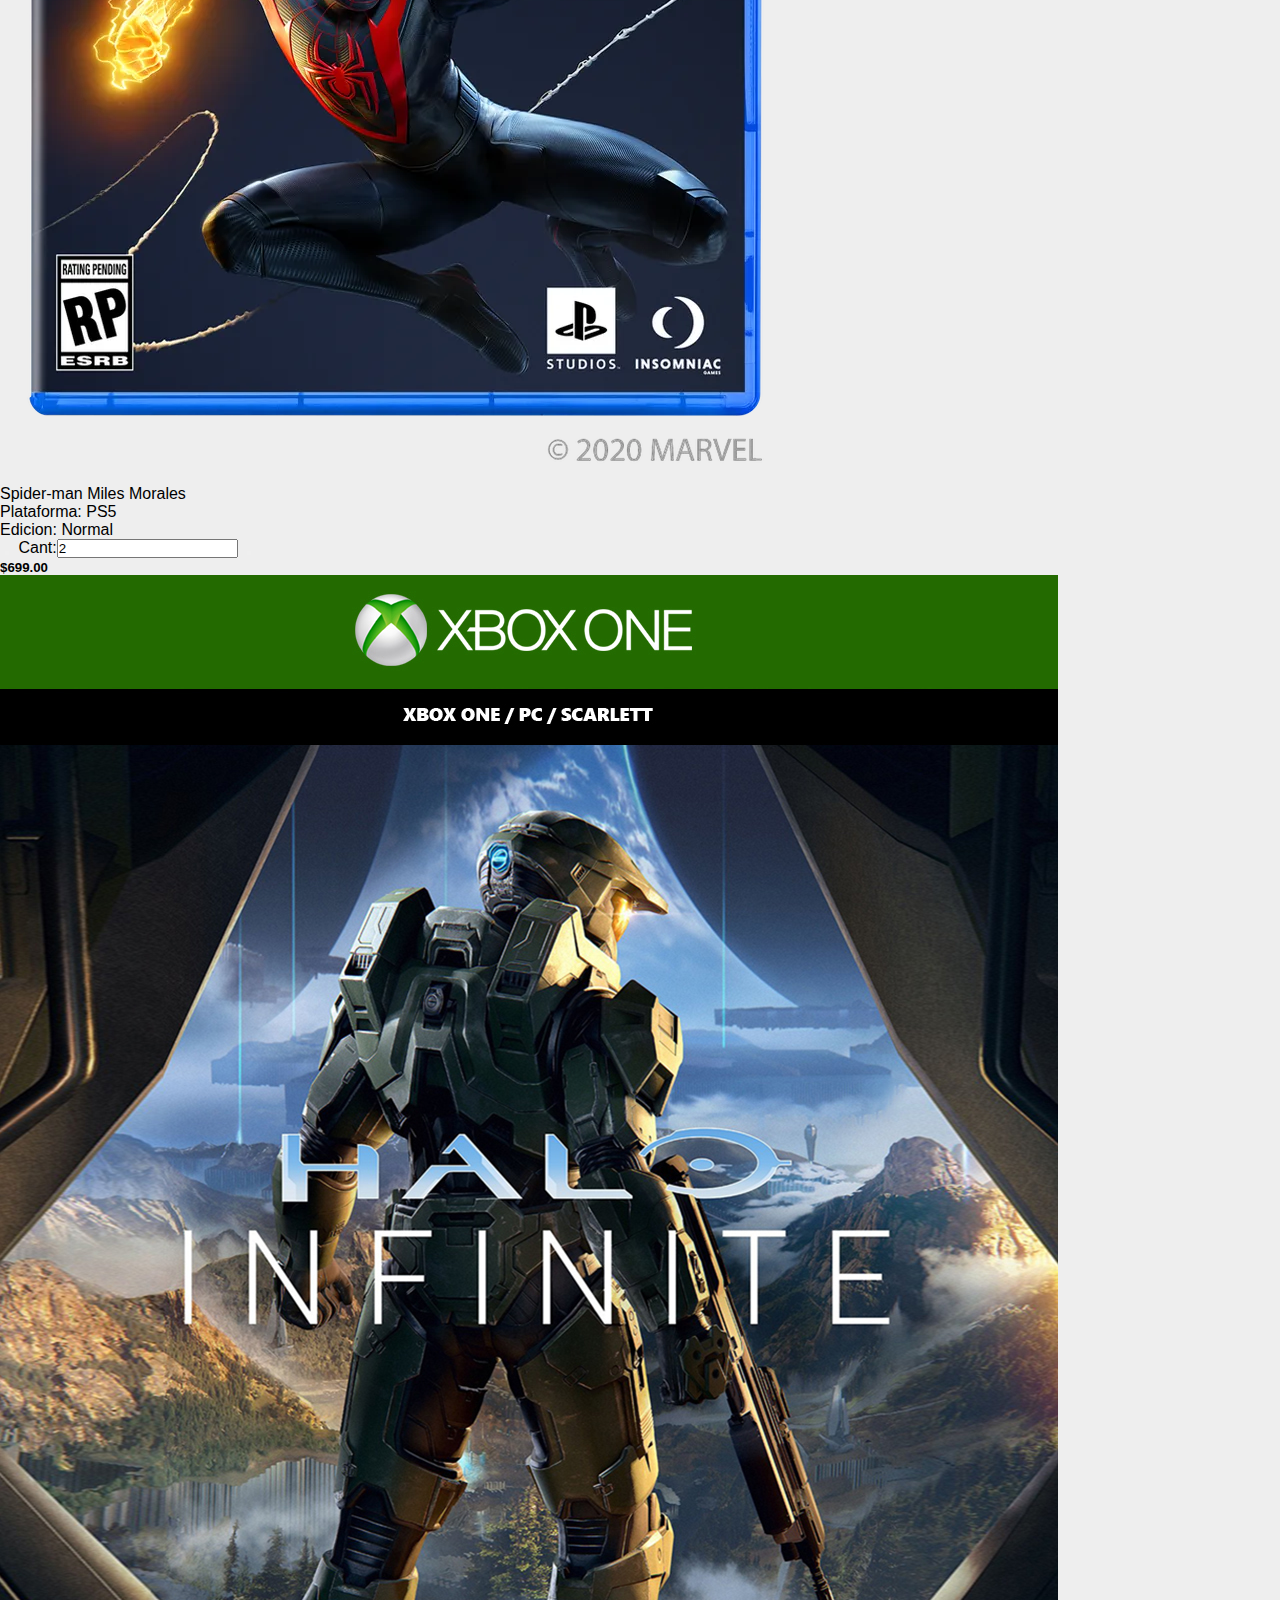
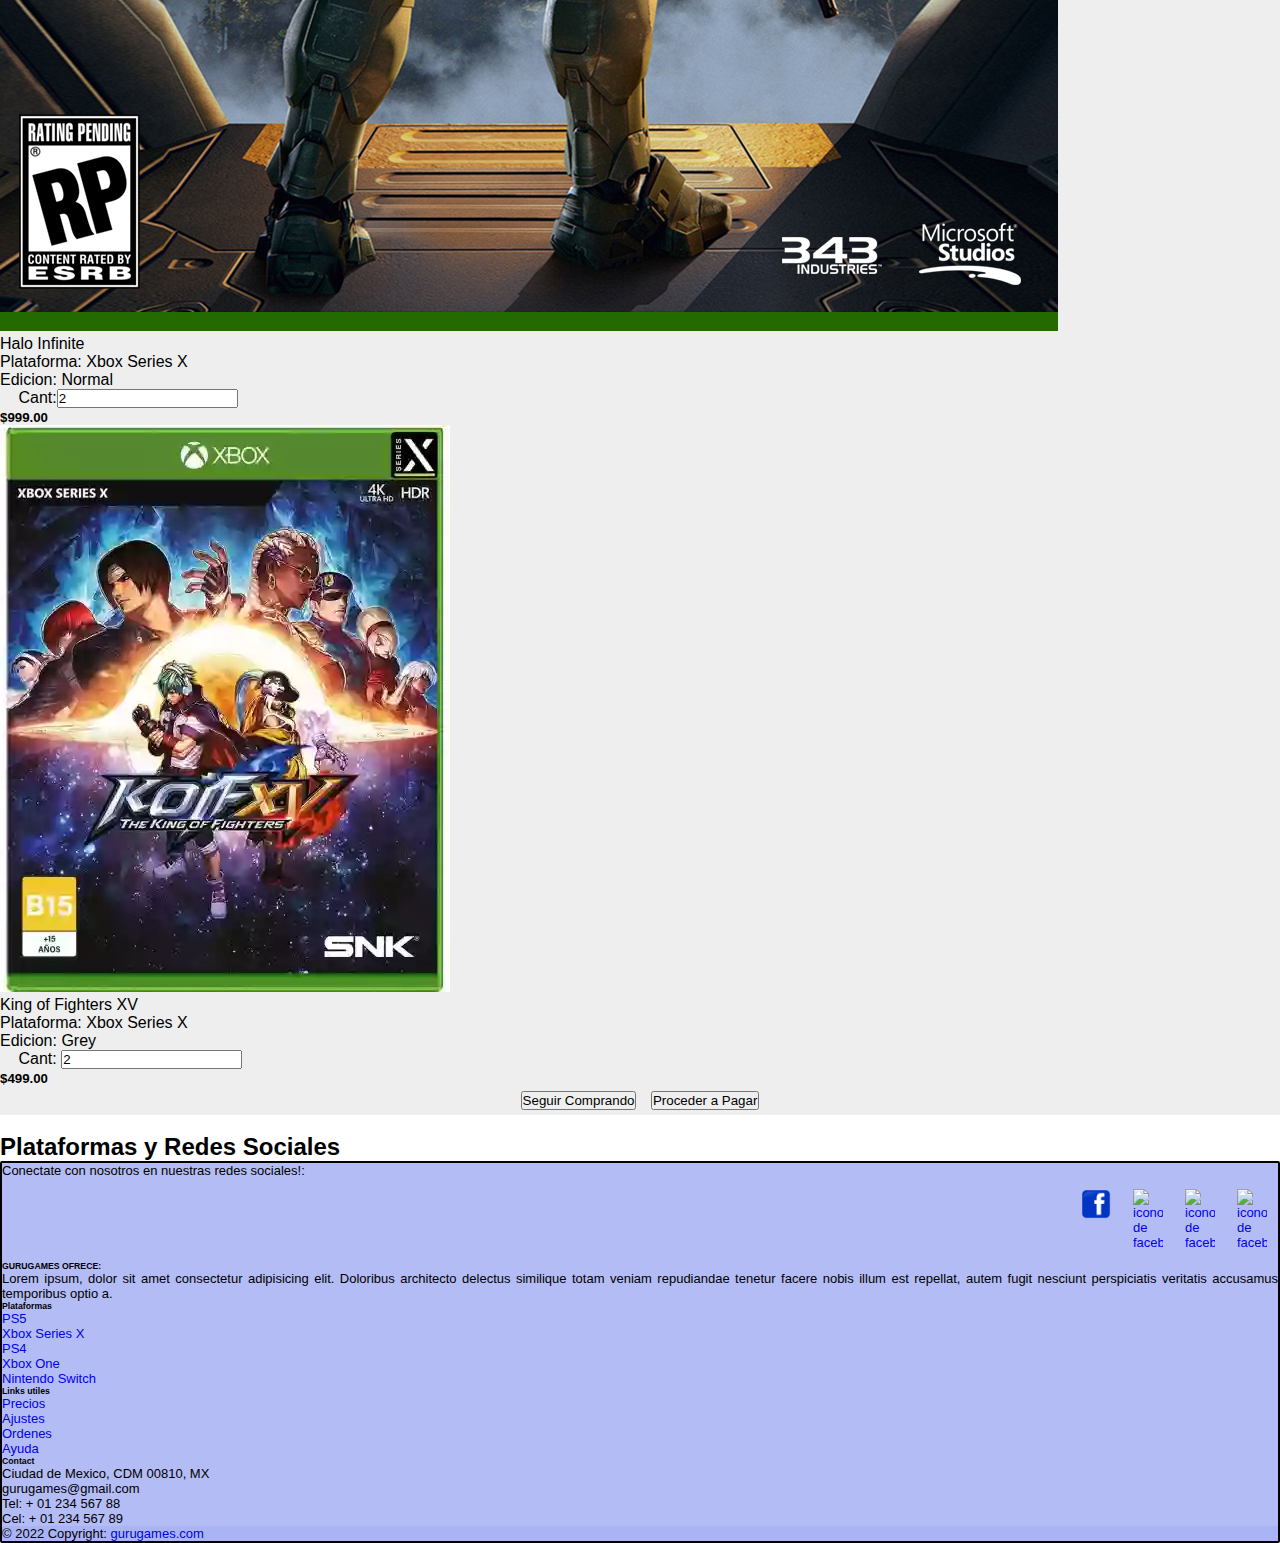
==== commit 362a936d: "Mejora de legibilidad" ====
--- a/paginas/carrito.html
+++ b/paginas/carrito.html
@@ -2,241 +2,342 @@
 <html lang="en">
 
 <head>
-    <meta charset="UTF-8">
-    <meta http-equiv="X-UA-Compatible" content="IE=edge">
-    <meta name="viewport" content="width=device-width, initial-scale=1.0">
-    <link rel="stylesheet" href="../css/bootstrap.min.css">
-    <link rel="stylesheet" href="../css/styles.css">
-    <title>Carrito</title>
+  <meta charset="UTF-8">
+  <meta http-equiv="X-UA-Compatible" content="IE=edge">
+  <meta name="viewport" content="width=device-width, initial-scale=1.0">
+  <link rel="stylesheet" href="../css/bootstrap.min.css">
+  <link rel="stylesheet" href="../css/styles.css">
+  <title>Carrito</title>
 </head>
 
-<body class="container-fluid">
-    <header>
-        <nav class="navbar_inicio navbar navbar-expand-lg bg-info">
-            <div class="container-fluid">
-                <a class="navbar-brand" href="#"> <img class="header_titulo" src="../img/gurugamer_icon.jpg"
-                        alt="Logotipo de la pagina GuruGames">GuruGames</a>
-                <button class="navbar-toggler" type="button" data-bs-toggle="collapse" data-bs-target="#navbarNav"
-                    aria-controls="navbarNav" aria-expanded="false" aria-label="Toggle navigation">
-                    <span class="navbar-toggler-icon"></span>
-                </button>
-                <div class="collapse navbar-collapse" id="navbarNav">
-                    <ul class="navbar-nav">
-                        <li class="nav-item">
-                            <a class="nav-link" href="../index.html">Inicio</a>
-                        </li>
-                        <li class="nav-item">
-                            <a class="nav-link" href="../paginas/productos.html">Productos</a>
-                        </li>
-                        <li class="nav-item">
-                            <a class="nav-link " href="../paginas/sobre-nosotros.html">Sobre
-                                Nosotros</a>
-                        </li>
-                        <li class="nav-item">
-                            <a class="nav-link" href="../paginas/resenas.html">Reseñas</a>
-                        </li>
-                        <li class="nav-item">
-                            <a class="nav-link active"aria-current="page" href="../paginas/carrito.html">Carrito</a>
-                        </li>
-                    </ul>
-                    <form class=" barra_busqueda d-flex" role="search">
-                        <input class="form-control me-2" type="search" placeholder="Que Buscas?" aria-label="Search">
-                        <button class="btn btn-outline-success" type="submit">Buscar</button>
-                    </form>
-                    <img class="login_icon" src="../img/login_icon.png" alt="logotipo para iniciar sesion">
-                    <a href="">Iniciar Sesion</a>
-                </div>
-            </div>
-        </nav>
-    </header>
-    <h2 class="carrito-titulo">CARRITO</h2>
-    <br>
-    <section class="h-100" style="background-color: #eee;">
-        <div class="container h-100 py-5">
-          <div class="row d-flex justify-content-center align-items-center h-100">
-            <div class="col-10">
-      
-              <div class="d-flex justify-content-between align-items-center mb-4">
-                <h3 class="fw-normal mb-0 text-black">Mi Carrito:</h3>
-                <div>
-                  <p class="mb-0"><span class="text-muted">Filtrar Por:</span> <a href="#!" class="text-body">Precio <i
-                        class="fas fa-angle-down mt-1"></i></a></p>
+<body>
+  <header>
+    <nav class="navbar_inicio navbar navbar-expand-lg bg-info">
+      <div class="container-fluid">
+        <a class="navbar-brand" href="#"> <img class="header_titulo" src="../img/gurugamer_icon.jpg"
+            alt="Logotipo de la pagina GuruGames">GuruGames</a>
+        <button class="navbar-toggler" type="button" data-bs-toggle="collapse" data-bs-target="#navbarNav"
+          aria-controls="navbarNav" aria-expanded="false" aria-label="Toggle navigation">
+          <span class="navbar-toggler-icon"></span>
+        </button>
+        <div class="collapse navbar-collapse" id="navbarNav">
+          <ul class="navbar-nav">
+            <li class="nav-item">
+              <a class="nav-link" href="../index.html">Inicio</a>
+            </li>
+            <li class="nav-item">
+              <a class="nav-link" href="../paginas/productos.html">Productos</a>
+            </li>
+            <li class="nav-item">
+              <a class="nav-link " href="../paginas/sobre-nosotros.html">Sobre
+                Nosotros</a>
+            </li>
+            <li class="nav-item">
+              <a class="nav-link" href="../paginas/resenas.html">Reseñas</a>
+            </li>
+            <li class="nav-item">
+              <a class="nav-link active" aria-current="page" href="../paginas/carrito.html">Carrito</a>
+            </li>
+          </ul>
+          <form class=" barra_busqueda d-flex" role="search">
+            <input class="form-control me-2" type="search" placeholder="Que Buscas?" aria-label="Search">
+            <button class="btn btn-outline-success" type="submit">Buscar</button>
+          </form>
+          <img class="login_icon" src="../img/login_icon.png" alt="logotipo para iniciar sesion">
+          <a href="">Iniciar Sesion</a>
+        </div>
+      </div>
+    </nav>
+  </header>
+  <h2 class="carrito-titulo">CARRITO</h2>
+  <br>
+  <section class="h-100" style="background-color: #eee;">
+    <div class="container h-100 py-5">
+      <div class="row d-flex justify-content-center align-items-center h-100">
+        <div class="col-10">
+
+          <div class="d-flex justify-content-between align-items-center mb-4">
+            <h3 class="fw-normal mb-0 text-black">Mi Carrito:</h3>
+            <div>
+              <p class="mb-0"><span class="text-muted">Filtrar Por:</span> <a href="#!" class="text-body">Precio <i
+                    class="fas fa-angle-down mt-1"></i></a></p>
+            </div>
+          </div>
+
+          <div class="card rounded-3 mb-4">
+            <div class="card-body p-4">
+              <div class="row d-flex justify-content-between align-items-center">
+                <div class="col-md-2 col-lg-2 col-xl-2">
+                  <img src="../img/fallout4.jpg" alt="Imagen del producto" class="img-fluid rounded-3" alt="fallout4">
+                </div>
+                <div class="col-md-3 col-lg-3 col-xl-3">
+                  <p class="lead fw-normal mb-2">Fallout 4</p>
+                  <p><span class="text-muted">Plataforma: </span>PS4 <br><span class="text-muted">Edicion: </span>Normal
+                  </p>
+                </div>
+                <div class="col-md-3 col-lg-3 col-xl-2 d-flex">
+                  <button class="btn btn-link px-2"
+                    onclick="this.parentNode.querySelector('input[type=number]').stepDown()">
+                    <i class="fas fa-minus"></i>
+                  </button>
+
+                  Cant:<input id="form1" min="0" name="quantity" value="2" type="number"
+                    class="form-control form-control-sm" />
+
+                  <button class="btn btn-link px-2"
+                    onclick="this.parentNode.querySelector('input[type=number]').stepUp()">
+                    <i class="fas fa-plus"></i>
+                  </button>
+                </div>
+                <div class="col-md-3 col-lg-2 col-xl-2 offset-lg-1">
+                  <h5 class="mb-0">$799.00</h5>
+                </div>
+                <div class="col-md-1 col-lg-1 col-xl-1 text-end">
+                  <a href="#!" class="text-danger"><i class="fas fa-trash fa-lg"></i></a>
                 </div>
               </div>
-      
-              <div class="card rounded-3 mb-4">
-                <div class="card-body p-4">
-                  <div class="row d-flex justify-content-between align-items-center">
-                    <div class="col-md-2 col-lg-2 col-xl-2">
-                      <img
-                        src="../img/fallout4.jpg" alt="Imagen del producto"
-                        class="img-fluid rounded-3" alt="fallout4">
-                    </div>
-                    <div class="col-md-3 col-lg-3 col-xl-3">
-                      <p class="lead fw-normal mb-2">Fallout 4</p>
-                      <p><span class="text-muted">Plataforma: </span>PS4 <br><span class="text-muted">Edicion: </span>Normal</p>
-                    </div>
-                    <div class="col-md-3 col-lg-3 col-xl-2 d-flex">
-                      <button class="btn btn-link px-2"
-                        onclick="this.parentNode.querySelector('input[type=number]').stepDown()">
-                        <i class="fas fa-minus"></i>
-                      </button>
-      
-                      Cant:<input id="form1" min="0" name="quantity" value="2" type="number"
-                        class="form-control form-control-sm" />
-      
-                      <button class="btn btn-link px-2"
-                        onclick="this.parentNode.querySelector('input[type=number]').stepUp()">
-                        <i class="fas fa-plus"></i>
-                      </button>
-                    </div>
-                    <div class="col-md-3 col-lg-2 col-xl-2 offset-lg-1">
-                      <h5 class="mb-0">$799.00</h5>
-                    </div>
-                    <div class="col-md-1 col-lg-1 col-xl-1 text-end">
-                      <a href="#!" class="text-danger"><i class="fas fa-trash fa-lg"></i></a>
-                    </div>
-                  </div>
+            </div>
+          </div>
+
+          <div class="card rounded-3 mb-4">
+            <div class="card-body p-4">
+              <div class="row d-flex justify-content-between align-items-center">
+                <div class="col-md-2 col-lg-2 col-xl-2">
+                  <img src="../img/spidermanmm.webp" class="img-fluid rounded-3" alt="spidermanmm">
+                </div>
+                <div class="col-md-3 col-lg-3 col-xl-3">
+                  <p class="lead fw-normal mb-2">Spider-man Miles Morales</p>
+                  <p><span class="text-muted">Plataforma: </span>PS5 <br><span class="text-muted">Edicion: </span>Normal
+                  </p>
+                </div>
+                <div class="col-md-3 col-lg-3 col-xl-2 d-flex">
+                  <button class="btn btn-link px-2"
+                    onclick="this.parentNode.querySelector('input[type=number]').stepDown()">
+                    <i class="fas fa-minus"></i>
+                  </button>
+
+                  Cant:<input id="form1" min="0" name="quantity" value="2" type="number"
+                    class="form-control form-control-sm" />
+
+                  <button class="btn btn-link px-2"
+                    onclick="this.parentNode.querySelector('input[type=number]').stepUp()">
+                    <i class="fas fa-plus"></i>
+                  </button>
+                </div>
+                <div class="col-md-3 col-lg-2 col-xl-2 offset-lg-1">
+                  <h5 class="mb-0">$699.00</h5>
+                </div>
+                <div class="col-md-1 col-lg-1 col-xl-1 text-end">
+                  <a href="#!" class="text-danger"><i class="fas fa-trash fa-lg"></i></a>
                 </div>
               </div>
-      
-              <div class="card rounded-3 mb-4">
-                <div class="card-body p-4">
-                  <div class="row d-flex justify-content-between align-items-center">
-                    <div class="col-md-2 col-lg-2 col-xl-2">
-                      <img
-                        src="../img/spidermanmm.webp"
-                        class="img-fluid rounded-3" alt="spidermanmm">
-                    </div>
-                    <div class="col-md-3 col-lg-3 col-xl-3">
-                      <p class="lead fw-normal mb-2">Spider-man Miles Morales</p>
-                      <p><span class="text-muted">Plataforma: </span>PS5 <br><span class="text-muted">Edicion: </span>Normal</p>
-                    </div>
-                    <div class="col-md-3 col-lg-3 col-xl-2 d-flex">
-                      <button class="btn btn-link px-2"
-                        onclick="this.parentNode.querySelector('input[type=number]').stepDown()">
-                        <i class="fas fa-minus"></i>
-                      </button>
-      
-                      Cant:<input id="form1" min="0" name="quantity" value="2" type="number"
-                        class="form-control form-control-sm" />
-      
-                      <button class="btn btn-link px-2"
-                        onclick="this.parentNode.querySelector('input[type=number]').stepUp()">
-                        <i class="fas fa-plus"></i>
-                      </button>
-                    </div>
-                    <div class="col-md-3 col-lg-2 col-xl-2 offset-lg-1">
-                      <h5 class="mb-0">$699.00</h5>
-                    </div>
-                    <div class="col-md-1 col-lg-1 col-xl-1 text-end">
-                      <a href="#!" class="text-danger"><i class="fas fa-trash fa-lg"></i></a>
-                    </div>
-                  </div>
+            </div>
+          </div>
+
+          <div class="card rounded-3 mb-4">
+            <div class="card-body p-4">
+              <div class="row d-flex justify-content-between align-items-center">
+                <div class="col-md-2 col-lg-2 col-xl-2">
+                  <img src="../img/haloinfinite.jpg" class="img-fluid rounded-3" alt="halo infinite">
+                </div>
+                <div class="col-md-3 col-lg-3 col-xl-3">
+                  <p class="lead fw-normal mb-2">Halo Infinite</p>
+                  <p><span class="text-muted">Plataforma: </span>Xbox Series X <br><span class="text-muted">Edicion:
+                    </span>Normal</p>
+                </div>
+                <div class="col-md-3 col-lg-3 col-xl-2 d-flex">
+                  <button class="btn btn-link px-2"
+                    onclick="this.parentNode.querySelector('input[type=number]').stepDown()">
+                    <i class="fas fa-minus"></i>
+                  </button>
+
+                  Cant:<input id="form1" min="0" name="quantity" value="2" type="number"
+                    class="form-control form-control-sm" />
+
+                  <button class="btn btn-link px-2"
+                    onclick="this.parentNode.querySelector('input[type=number]').stepUp()">
+                    <i class="fas fa-plus"></i>
+                  </button>
+                </div>
+                <div class="col-md-3 col-lg-2 col-xl-2 offset-lg-1">
+                  <h5 class="mb-0">$999.00</h5>
+                </div>
+                <div class="col-md-1 col-lg-1 col-xl-1 text-end">
+                  <a href="#!" class="text-danger"><i class="fas fa-trash fa-lg"></i></a>
                 </div>
               </div>
-      
-              <div class="card rounded-3 mb-4">
-                <div class="card-body p-4">
-                  <div class="row d-flex justify-content-between align-items-center">
-                    <div class="col-md-2 col-lg-2 col-xl-2">
-                      <img
-                        src="../img/haloinfinite.jpg"
-                        class="img-fluid rounded-3" alt="halo infinite">
-                    </div>
-                    <div class="col-md-3 col-lg-3 col-xl-3">
-                      <p class="lead fw-normal mb-2">Halo Infinite</p>
-                      <p><span class="text-muted">Plataforma: </span>Xbox Series X <br><span class="text-muted">Edicion: </span>Normal</p>
-                    </div>
-                    <div class="col-md-3 col-lg-3 col-xl-2 d-flex">
-                      <button class="btn btn-link px-2"
-                        onclick="this.parentNode.querySelector('input[type=number]').stepDown()">
-                        <i class="fas fa-minus"></i>
-                      </button>
-      
-                      Cant:<input id="form1" min="0" name="quantity" value="2" type="number"
-                        class="form-control form-control-sm" />
-      
-                      <button class="btn btn-link px-2"
-                        onclick="this.parentNode.querySelector('input[type=number]').stepUp()">
-                        <i class="fas fa-plus"></i>
-                      </button>
-                    </div>
-                    <div class="col-md-3 col-lg-2 col-xl-2 offset-lg-1">
-                      <h5 class="mb-0">$999.00</h5>
-                    </div>
-                    <div class="col-md-1 col-lg-1 col-xl-1 text-end">
-                      <a href="#!" class="text-danger"><i class="fas fa-trash fa-lg"></i></a>
-                    </div>
-                  </div>
+            </div>
+          </div>
+
+          <div class="card rounded-3 mb-4">
+            <div class="card-body p-4">
+              <div class="row d-flex justify-content-between align-items-center">
+                <div class="col-md-2 col-lg-2 col-xl-2">
+                  <img src="../img/kofxv.webp" class="img-fluid rounded-3" alt="kofxv">
+                </div>
+                <div class="col-md-3 col-lg-3 col-xl-3">
+                  <p class="lead fw-normal mb-2">King of Fighters XV</p>
+                  <p><span class="text-muted">Plataforma: </span>Xbox Series X <br><span class="text-muted">Edicion:
+                    </span>Grey</p>
+                </div>
+                <div class="col-md-3 col-lg-3 col-xl-2 d-flex">
+                  <button class="btn btn-link px-2"
+                    onclick="this.parentNode.querySelector('input[type=number]').stepDown()">
+                    <i class="fas fa-minus"></i>
+                  </button>
+
+                  Cant: <input id="form1" min="0" name="quantity" value="2" type="number"
+                    class="form-control form-control-sm" />
+
+                  <button class="btn btn-link px-2"
+                    onclick="this.parentNode.querySelector('input[type=number]').stepUp()">
+                    <i class="fas fa-plus"></i>
+                  </button>
+                </div>
+                <div class="col-md-3 col-lg-2 col-xl-2 offset-lg-1">
+                  <h5 class="mb-0">$499.00</h5>
+                </div>
+                <div class="col-md-1 col-lg-1 col-xl-1 text-end">
+                  <a href="#!" class="text-danger"><i class="fas fa-trash fa-lg"></i></a>
                 </div>
               </div>
-      
-              <div class="card rounded-3 mb-4">
-                <div class="card-body p-4">
-                  <div class="row d-flex justify-content-between align-items-center">
-                    <div class="col-md-2 col-lg-2 col-xl-2">
-                      <img
-                        src="../img/kofxv.webp"
-                        class="img-fluid rounded-3" alt="kofxv">
-                    </div>
-                    <div class="col-md-3 col-lg-3 col-xl-3">
-                      <p class="lead fw-normal mb-2">King of Fighters XV</p>
-                      <p><span class="text-muted">Plataforma: </span>Xbox Series X <br><span class="text-muted">Edicion: </span>Grey</p>
-                    </div>
-                    <div class="col-md-3 col-lg-3 col-xl-2 d-flex">
-                      <button class="btn btn-link px-2"
-                        onclick="this.parentNode.querySelector('input[type=number]').stepDown()">
-                        <i class="fas fa-minus"></i>
-                      </button>
-      
-                       Cant: <input id="form1" min="0" name="quantity" value="2" type="number"
-                        class="form-control form-control-sm" />
-      
-                      <button class="btn btn-link px-2"
-                        onclick="this.parentNode.querySelector('input[type=number]').stepUp()">
-                        <i class="fas fa-plus"></i>
-                      </button>
-                    </div>
-                    <div class="col-md-3 col-lg-2 col-xl-2 offset-lg-1">
-                      <h5 class="mb-0">$499.00</h5>
-                    </div>
-                    <div class="col-md-1 col-lg-1 col-xl-1 text-end">
-                      <a href="#!" class="text-danger"><i class="fas fa-trash fa-lg"></i></a>
-                    </div>
-                  </div>
-                </div>
-              </div>
-      
-              
-              <div class="card">
-                <div class="card-body">
-                  <button type="button" class="btn btn-warning btn-block btn-lg">Seguir Comprando</button>
-                  <button type="button" class="btn btn-warning btn-block btn-lg ">Proceder a Pagar</button>
-                </div>
-              </div>
-      
-            </div>
-          </div>
+            </div>
+          </div>
+
+
+          <div class="btn_proceder card">
+            <div class="card-body">
+              <button type="button" class="btn btn-warning btn-block btn-lg">Seguir Comprando</button>
+              <button type="button" class="btn btn-warning btn-block btn-lg ">Proceder a Pagar</button>
+            </div>
+          </div>
+
         </div>
-      </section>
-
-    <br>
-    <h2>Plataformas y Redes Sociales</h2>
-    <footer>
-        <h3>PS5</h3>
-        <h3>PS4</h3>
-        <h3>XBOX SERIES X</h3>
-        <h3>XBOX ONE</h3>
-        <h3>NINTENDO SWITCH</h3>
-        <img class="iconos_rs" src="../img/facebook_icon.png" alt="icono de facebook">
-        <img class="iconos_rs" src="../img/facebook_icon.png" alt="icono de facebook">
-        <img class="iconos_rs" src="../img/facebook_icon.png" alt="icono de facebook">
-        <img class="iconos_rs" src="../img/facebook_icon.png" alt="icono de facebook">
-
-    </footer>
-
-    <script src="../js/bootstrap.bundle.min.js"></script>
+      </div>
+    </div>
+  </section>
+
+  <br>
+  <h2>Plataformas y Redes Sociales</h2>
+  <!-- Footer -->
+  <footer class="text-center text-lg-start text-danger">
+    <!-- Section: Social media -->
+    <section class="d-flex justify-content-center justify-content-lg-between p-4 border-bottom">
+      <!-- Left -->
+      <div class="me-5 d-none d-lg-block">
+        <span>Conectate con nosotros en nuestras redes sociales!:</span>
+      </div>
+
+      <!-- Left -->
+
+      <!-- Right -->
+      <div>
+        <span><a href="#"><img class="iconos_rs imgpulse" src="../img/whatsapp_icon.png"
+              alt="icono de facebook"></span></a>
+        <span><a href="#"><img class="iconos_rs imgpulse" src="../img/twitter_icon.webp"
+              alt="icono de facebook"></span></a>
+        <span><a href="#"><img class="iconos_rs imgpulse" src="../img/reddit_icon.png"
+              alt="icono de facebook"></span></a>
+        <span><a href="#"><img class="iconos_rs imgpulse" src="../img/facebook_icon.png"
+              alt="icono de facebook"></span></a>
+      </div>
+      <!-- Right -->
+    </section>
+    <!-- Section: Social media -->
+
+    <!-- Section: Links  -->
+    <section class="">
+      <div class="container text-center text-md-start mt-5">
+        <!-- Grid row -->
+        <div class="row mt-3">
+          <!-- Grid column -->
+          <div class="col-md-3 col-lg-4 col-xl-3 mx-auto mb-4">
+            <!-- Content -->
+            <h6 class="text-uppercase fw-bold mb-4">
+              <i class="fas fa-gem me-3"></i>GURUGAMES OFRECE:
+            </h6>
+            <p>
+              Lorem ipsum, dolor sit amet consectetur adipisicing elit. Doloribus architecto delectus
+              similique totam veniam repudiandae tenetur facere nobis illum est repellat, autem fugit
+              nesciunt perspiciatis veritatis accusamus temporibus optio a.
+            </p>
+          </div>
+          <!-- Grid column -->
+
+          <!-- Grid column -->
+          <div class="col-md-2 col-lg-2 col-xl-2 mx-auto mb-4">
+            <!-- Links -->
+            <h6 class="text-uppercase fw-bold mb-4">
+              Plataformas
+            </h6>
+            <p>
+              <a href="#!" class="text-reset">PS5</a>
+            </p>
+            <p>
+              <a href="#!" class="text-reset">Xbox Series X</a>
+            </p>
+            <p>
+              <a href="#!" class="text-reset">PS4</a>
+            </p>
+            <p>
+              <a href="#!" class="text-reset">Xbox One</a>
+            </p>
+            <p>
+              <a href="#!" class="text-reset">Nintendo Switch</a>
+            </p>
+          </div>
+          <!-- Grid column -->
+
+          <!-- Grid column -->
+          <div class="col-md-3 col-lg-2 col-xl-2 mx-auto mb-4">
+            <!-- Links -->
+            <h6 class="text-uppercase fw-bold mb-4">
+              Links utiles
+            </h6>
+            <p>
+              <a href="#!" class="text-reset">Precios</a>
+            </p>
+            <p>
+              <a href="#!" class="text-reset">Ajustes</a>
+            </p>
+            <p>
+              <a href="#!" class="text-reset">Ordenes</a>
+            </p>
+            <p>
+              <a href="#!" class="text-reset">Ayuda</a>
+            </p>
+          </div>
+          <!-- Grid column -->
+
+          <!-- Grid column -->
+          <div class="col-md-4 col-lg-3 col-xl-3 mx-auto mb-md-0 mb-4">
+            <!-- Links -->
+            <h6 class="text-uppercase fw-bold mb-4">Contact</h6>
+            <p><i class="fas fa-home me-3"></i> Ciudad de Mexico, CDM 00810, MX</p>
+            <p>
+              <i class="fas fa-envelope me-3"></i>
+              gurugames@gmail.com
+            </p>
+            <p><i class="fas fa-phone me-3"></i>Tel: + 01 234 567 88</p>
+            <p><i class="fas fa-print me-3"></i>Cel: + 01 234 567 89</p>
+          </div>
+          <!-- Grid column -->
+        </div>
+        <!-- Grid row -->
+      </div>
+    </section>
+    <!-- Section: Links  -->
+
+    <!-- Copyright -->
+    <div class="text-center p-4" style="background-color: rgba(11, 42, 248, 0.05);">
+      © 2022 Copyright:
+      <a class="text-reset fw-bold" href="#">gurugames.com</a>
+    </div>
+    <!-- Copyright -->
+  </footer>
+  <!-- Footer -->
+
+  <script src="../js/bootstrap.bundle.min.js"></script>
 </body>
 
 </html>--- a/css/styles.css
+++ b/css/styles.css
@@ -18,21 +18,33 @@
 
 .header {
     background-color: rgb(179, 188, 244);
-    padding: 15px;
     display: flex;
     justify-content: space-between;
     align-items: center;
+
+}
+
+.navbar {
+    background-color: rgb(179, 188, 244);
+
+}
+
+.barra_busqueda {
+    margin-left: 50px;
 }
 
 .navbar__list {
     text-align: center;
     display: flex;
     gap: 20px;
+    width: fit-content;
+    height: fit-content;
 
 }
 
 .login_icon {
     max-width: 25px;
+    margin: 15px;
 
 }
 
@@ -41,7 +53,7 @@
     background-position: center;
     background-size: contain;
     height: 20vh;
-    font-size: 50px;
+    font-size: 2rem;
 
     display: flex;
     justify-content: center;
@@ -49,83 +61,6 @@
     color: red;
 }
 
-
-/* HTML5 Mostrar Reseteo de Roles para viejos navegadores*/
-article,
-aside,
-details,
-figcaption,
-figure,
-footer,
-header,
-hgroup,
-menu,
-nav,
-section {
-    display: block;
-}
-
-body {
-    line-height: 1;
-}
-
-ol,
-ul {
-    list-style: none;
-}
-
-blockquote,
-q {
-    quotes: none;
-}
-
-blockquote:before,
-blockquote:after,
-q:before,
-q:after {
-    content: ’’;
-    content: none;
-}
-
-ins {
-    text-decoration: none;
-}
-
-del {
-    text-decoration: line-through;
-}
-
-table {
-    border-collapse: collapse;
-    border-spacing: 0;
-}
-
-@import url(https://fonts.googleapis.com/css?family=Roboto:400,300,500);
-
-body {
-    margin: 0 auto;
-    width: 90%;
-    max-width: 1240px;
-    font-family: 'Roboto', sans-serif;
-    background-color: #f6f6f6;
-}
-
-
-h1 {
-    font-size: 28px;
-    font-weight: 300;
-    flex: 1;
-}
-
-h5 {
-    font-weight: 500;
-    line-height: 1.7em;
-}
-
-h6 {
-    color: #666;
-    font-size: 14px;
-}
 
 
 .product-filter {
@@ -224,7 +159,7 @@
 
 footer {
     font-size: small;
-    background-color: purple;
+    background-color: rgb(179, 188, 244);
     border: 2px solid black;
     width: auto;
     border-radius: 2px;
@@ -246,85 +181,21 @@
 }
 
 .iconos_rs {
-    align-self: flex-end;
-    max-width: 25px;
-
-
-}
-
-.nuestro_equipo_div {
-    display: flex;
-    justify-content: space-evenly;
-}
-
-.nuestro_equipo_info_div {
-    display: flex;
-    justify-content: space-around;
-
-
-}
-
-.sp_product_row {
-    display: flex;
-    flex-flow: row nowrap;
-    border-bottom: 2px solid #eee;
-}
-
-.sp_product_row>* {
-    padding: 5px;
-}
-
-.sp_product_image {
-    overflow: hidden;
-    min-width: 150px;
-    width: 150px;
-    height: 100px;
-    padding: 5px;
-}
-
-.sp_product_image img {
-    object-fit: contain;
-    width: 100%;
-    height: 100%;
-}
-
-.sp_product_details {
-    flex: auto;
-}
-
-.sp_product_title {
-    margin: 0 5px 10px;
-}
-
-.sp_product_description {
-    margin: 5px 20px 0px 0;
-    line-height: 1.4em;
-}
-
-.sp_product_manage {
-    text-align: right;
-    white-space: nowrap;
-}
-
-.sp_product_manage>* {
-    display: inline-block;
-    width: 60px;
-    margin: 5px;
-}
-
-.sp_product_price {
-    width: 60px;
-    border: none;
-    text-align: right;
-}
-
-.sp_product_quantity {
-    text-align: right;
-}
-
+    width: 30px;
+    float: right;
+    margin: 11px;
+
+
+}
+
+.ofertaroja {
+    color: red;
+    font-weight: bold;
+    font-size: large;
+}
 
 .reseñas_titulo {
-    background-image: url(../img/slider2.jpg);
+    background-image: url(../img/bg-image.jpg);
     background-position: center;
     background-size: contain;
     height: 20vh;
@@ -342,18 +213,49 @@
 
 .producto_titulo {
     text-decoration: underline;
+    background-image: url(../img/bg-imagecr.jpg);
+    background-position: center;
+    background-size: contain;
+    height: 20vh;
+    font-size: 50px;
+
+    display: flex;
+    justify-content: center;
+    align-items: center;
+    color: rgb(197, 202, 225);
 }
 
 .sobre_nosotros_titulo {
     text-decoration: underline;
+    background-image: url(../img/bg-imagesn.jpg);
+    background-position: center;
+    background-size: contain;
+    height: 20vh;
+    font-size: 50px;
+
+    display: flex;
+    justify-content: center;
+    align-items: center;
+    color: rgb(197, 202, 225);
 }
 
 .carrito-titulo {
     text-decoration: underline;
+    background-image: url(../img/bg-imagesc.jpg);
+    background-position: center;
+    background-size: contain;
+    height: 20vh;
+    font-size: 50px;
+
+    display: flex;
+    justify-content: center;
+    align-items: center;
+    color: rgb(197, 202, 225);
 }
 
 .header_titulo {
     max-width: 22px;
+    margin: 10px;
 }
 
 .slider_publicitario {
@@ -363,4 +265,212 @@
 .slide {
     background-color: rgb(29, 141, 253);
 
+}
+
+.btn_proceder {
+    justify-content: space-between;
+    text-align: center;
+}
+
+@keyframes btnani {
+    from {
+        background-color: red;
+    }
+
+    to {
+        background-color: yellow;
+    }
+}
+
+.imgani:hover {
+    background-color: red;
+    animation-name: btnani;
+    animation-duration: 5s;
+}
+
+@keyframes btnani2 {
+    from {
+        background-color: blue;
+    }
+
+    to {
+        background-color: green;
+    }
+}
+
+.imgani2:hover {
+    background-color: rgb(18, 167, 231);
+    animation-name: btnani2;
+    animation-duration: 5s;
+}
+
+@keyframes tada {
+    0% {
+        -webkit-transform: scale3d(1, 1, 1);
+        -ms-transform: scale3d(1, 1, 1);
+        transform: scale3d(1, 1, 1);
+    }
+
+    10%,
+    20% {
+        -webkit-transform: scale3d(.9, .9, .9) rotate3d(0, 0, 1, -3deg);
+        -ms-transform: scale3d(.9, .9, .9) rotate3d(0, 0, 1, -3deg);
+        transform: scale3d(.9, .9, .9) rotate3d(0, 0, 1, -3deg);
+    }
+
+    30%,
+    50%,
+    70%,
+    90% {
+        -webkit-transform: scale3d(1.1, 1.1, 1.1) rotate3d(0, 0, 1, 3deg);
+        -ms-transform: scale3d(1.1, 1.1, 1.1) rotate3d(0, 0, 1, 3deg);
+        transform: scale3d(1.1, 1.1, 1.1) rotate3d(0, 0, 1, 3deg);
+    }
+
+    40%,
+    60%,
+    80% {
+        -webkit-transform: scale3d(1.1, 1.1, 1.1) rotate3d(0, 0, 1, -3deg);
+        -ms-transform: scale3d(1.1, 1.1, 1.1) rotate3d(0, 0, 1, -3deg);
+        transform: scale3d(1.1, 1.1, 1.1) rotate3d(0, 0, 1, -3deg);
+    }
+
+    100% {
+        -webkit-transform: scale3d(1, 1, 1);
+        -ms-transform: scale3d(1, 1, 1);
+        transform: scale3d(1, 1, 1);
+    }
+
+    0% {
+        box-shadow: 0 0 0 0px rgba(0, 0, 0, 0.2);
+    }
+
+    100% {
+        box-shadow: 0 0 0 20px rgba(0, 0, 0, 0);
+    }
+}
+
+.imgtada:hover {
+    animation-name: tada;
+    animation-duration: 1s;
+}
+
+@keyframes wiggle {
+    0% {
+        transform: rotate(10deg);
+    }
+
+    25% {
+        transform: rotate(-10deg);
+    }
+
+    50% {
+        transform: rotate(20deg);
+    }
+
+    75% {
+        transform: rotate(-5deg);
+    }
+
+    100% {
+        transform: rotate(0deg);
+    }
+
+    0% {
+        box-shadow: 0 0 0 0px rgba(0, 0, 0, 0.2);
+    }
+
+    100% {
+        box-shadow: 0 0 0 20px rgba(0, 0, 0, 0);
+    }
+}
+
+.imgwiggle:hover {
+    animation-name: wiggle;
+    animation-duration: 1s;
+}
+
+@keyframes pulse-animation {
+    0% {
+        transform: rotate(10deg);
+    }
+
+    25% {
+        transform: rotate(-10deg);
+    }
+
+    50% {
+        transform: rotate(20deg);
+    }
+
+    75% {
+        transform: rotate(-5deg);
+    }
+
+    100% {
+        transform: rotate(0deg);
+    }
+
+    0% {
+        box-shadow: 0 0 0 0px rgba(0, 0, 0, 0.2);
+    }
+
+    100% {
+        box-shadow: 0 0 0 20px rgba(0, 0, 0, 0);
+    }
+}
+
+.imgpulse:hover {
+    animation-name: pulse-animation;
+    animation-duration: 3s;
+}
+
+@keyframes wobble {
+    0% {
+        -webkit-transform: none;
+        transform: none;
+    }
+
+    15% {
+        -webkit-transform: translate3d(-25%, 0, 0) rotate3d(0, 0, 1, -5deg);
+        transform: translate3d(-25%, 0, 0) rotate3d(0, 0, 1, -5deg);
+    }
+
+    30% {
+        -webkit-transform: translate3d(20%, 0, 0) rotate3d(0, 0, 1, 3deg);
+        transform: translate3d(20%, 0, 0) rotate3d(0, 0, 1, 3deg);
+    }
+
+    45% {
+        -webkit-transform: translate3d(-15%, 0, 0) rotate3d(0, 0, 1, -3deg);
+        transform: translate3d(-15%, 0, 0) rotate3d(0, 0, 1, -3deg);
+    }
+
+    60% {
+        -webkit-transform: translate3d(10%, 0, 0) rotate3d(0, 0, 1, 2deg);
+        transform: translate3d(10%, 0, 0) rotate3d(0, 0, 1, 2deg);
+    }
+
+    75% {
+        -webkit-transform: translate3d(-5%, 0, 0) rotate3d(0, 0, 1, -1deg);
+        transform: translate3d(-5%, 0, 0) rotate3d(0, 0, 1, -1deg);
+    }
+
+    100% {
+        -webkit-transform: none;
+        transform: none;
+    }
+
+    0% {
+        box-shadow: 0 0 0 0px rgba(0, 0, 0, 0.2);
+    }
+
+    100% {
+        box-shadow: 0 0 0 20px rgba(0, 0, 0, 0);
+    }
+}
+
+.imgwobble:hover {
+    animation-name: wobble;
+    animation-duration: 1s;
 }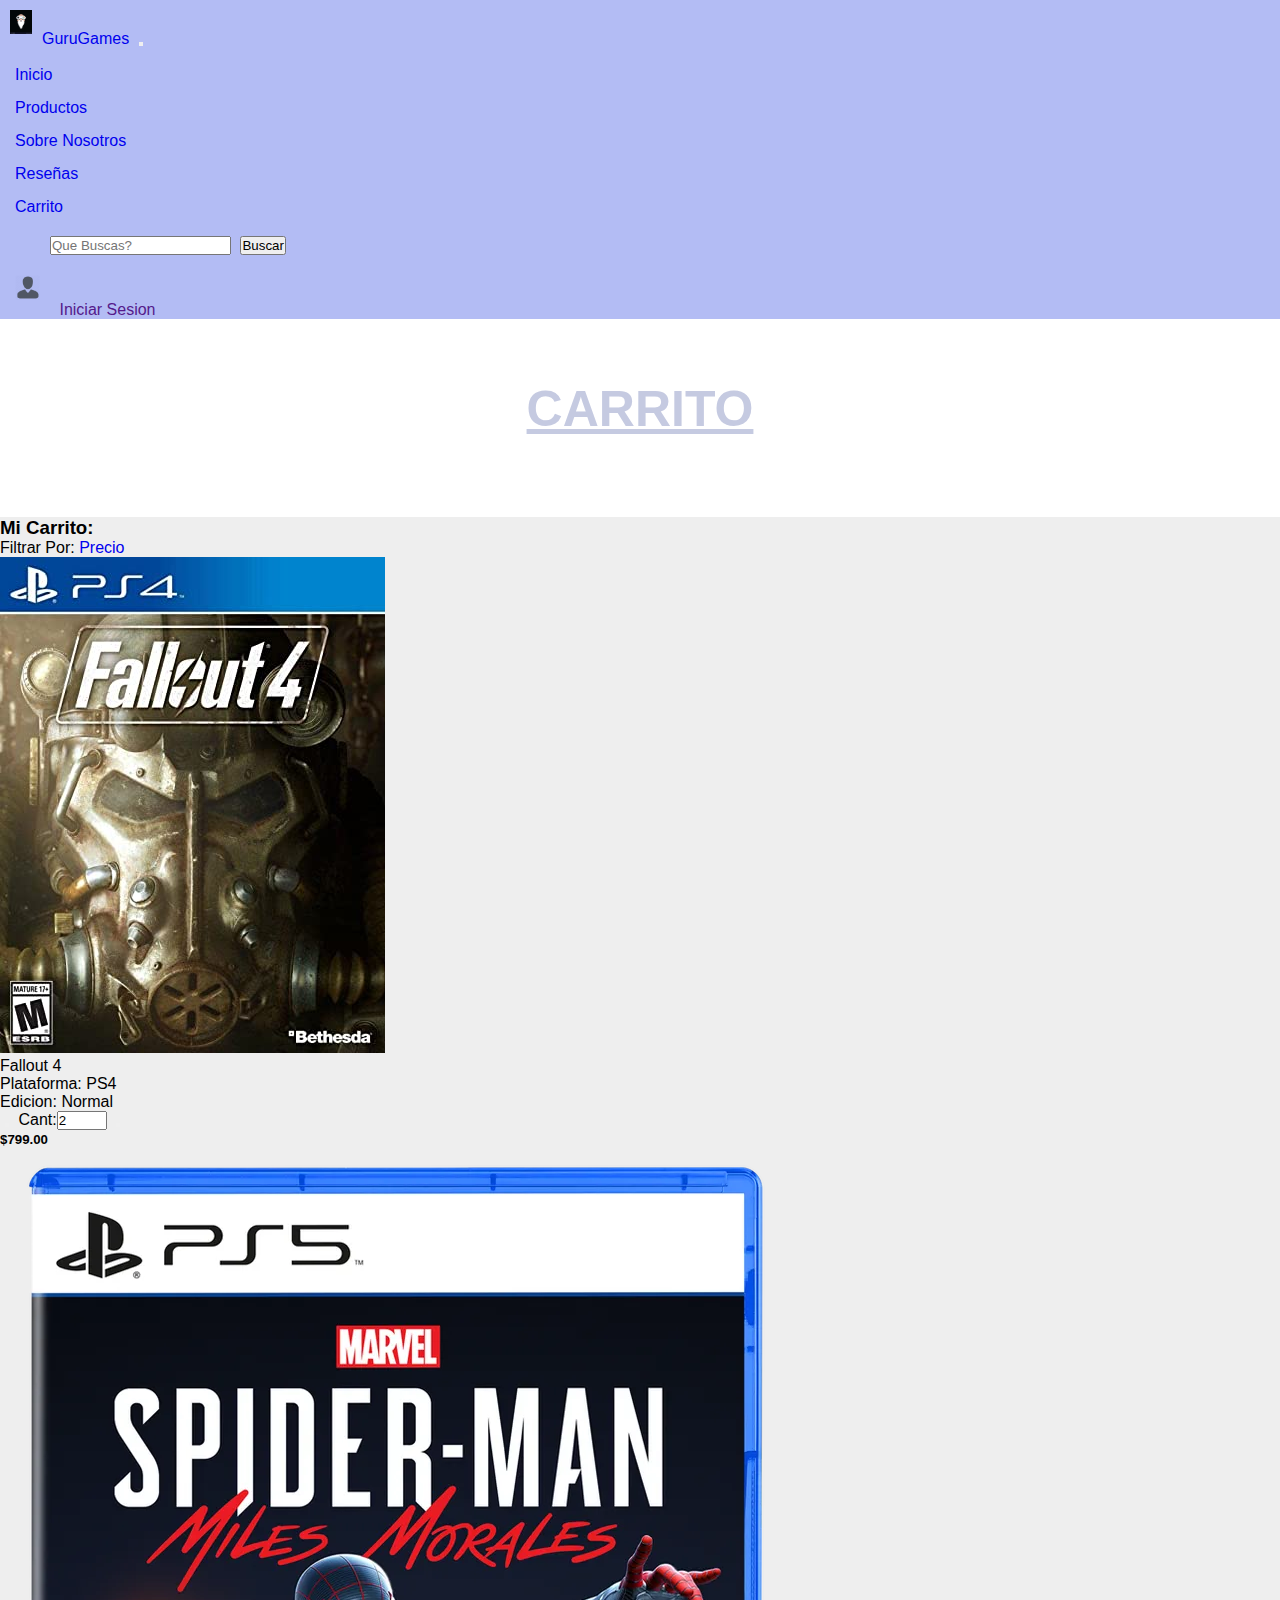
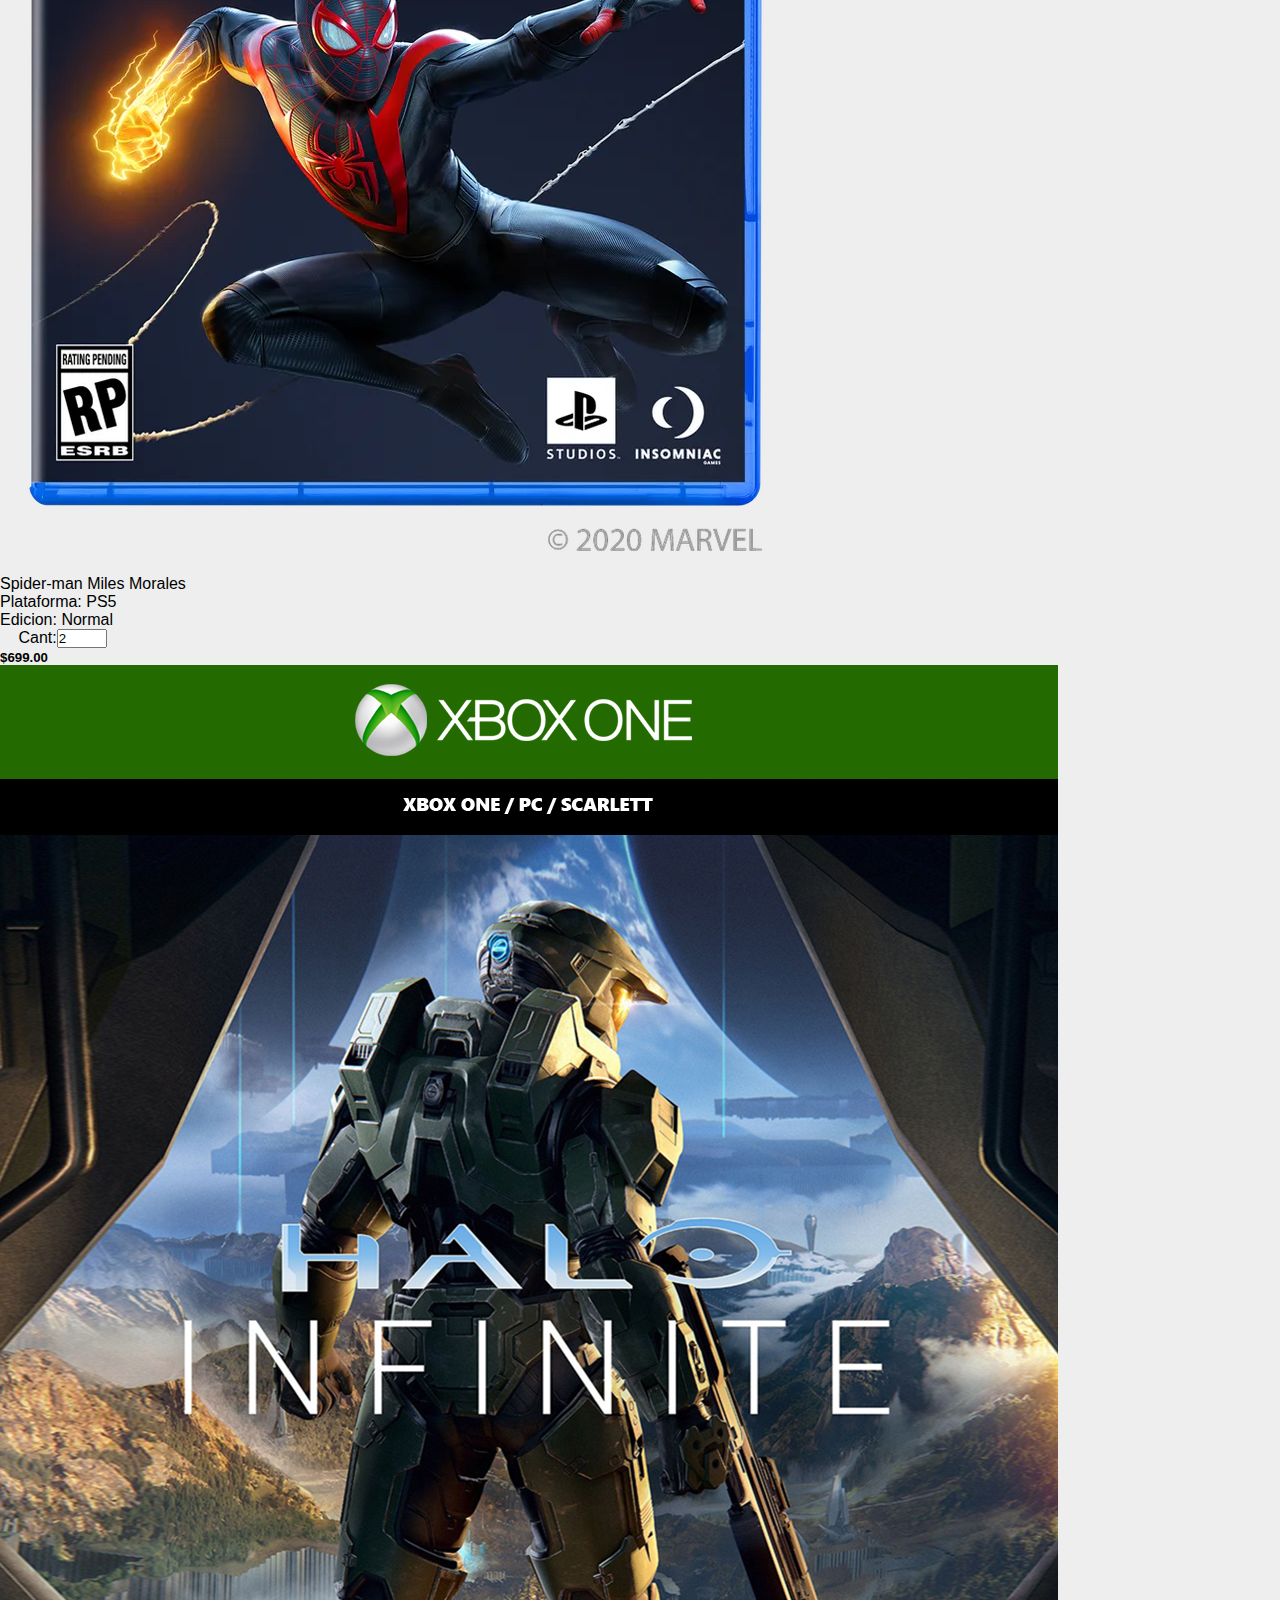
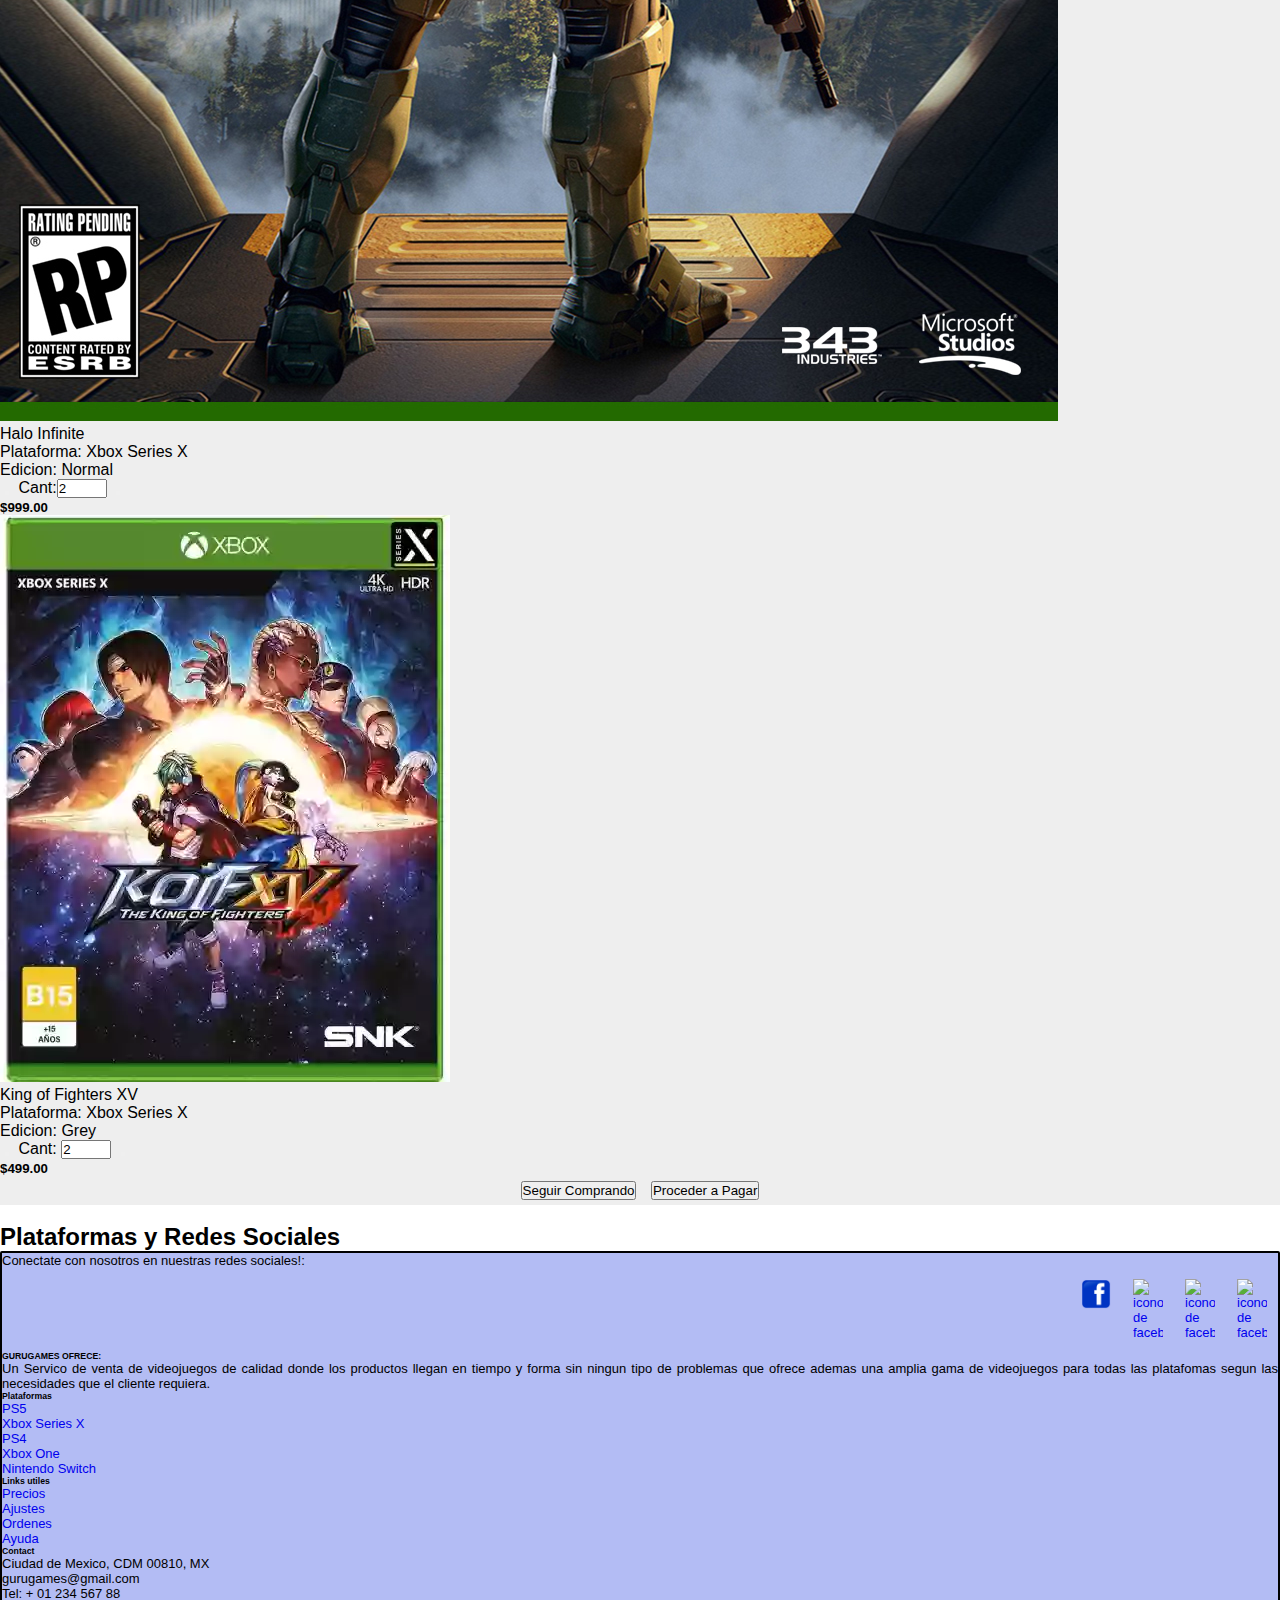
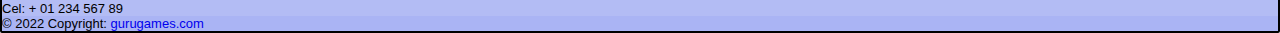
==== commit ad37f1c7: "Sass Implementado" ====
--- a/paginas/carrito.html
+++ b/paginas/carrito.html
@@ -6,11 +6,13 @@
   <meta http-equiv="X-UA-Compatible" content="IE=edge">
   <meta name="viewport" content="width=device-width, initial-scale=1.0">
   <link rel="stylesheet" href="../css/bootstrap.min.css">
-  <link rel="stylesheet" href="../css/styles.css">
-  <title>Carrito</title>
+  <link rel="stylesheet" href="../css/style.css">
+
+  <meta name="description" content="realiza las compras agregadas a tu carrito desde aqui de una manera segura y transparente te notificaremos de cualquier detalle que surga en la transaccion de dinero de tu tarjeta para que estes bien informado del estado de tu compra!">
+  <title>GuruGames/Carrito</title>
 </head>
 
-<body>
+<body class="container-fluid">
   <header>
     <nav class="navbar_inicio navbar navbar-expand-lg bg-info">
       <div class="container-fluid">
@@ -49,173 +51,177 @@
       </div>
     </nav>
   </header>
-  <h2 class="carrito-titulo">CARRITO</h2>
-  <br>
-  <section class="h-100" style="background-color: #eee;">
-    <div class="container h-100 py-5">
-      <div class="row d-flex justify-content-center align-items-center h-100">
-        <div class="col-10">
-
-          <div class="d-flex justify-content-between align-items-center mb-4">
-            <h3 class="fw-normal mb-0 text-black">Mi Carrito:</h3>
-            <div>
-              <p class="mb-0"><span class="text-muted">Filtrar Por:</span> <a href="#!" class="text-body">Precio <i
-                    class="fas fa-angle-down mt-1"></i></a></p>
-            </div>
-          </div>
-
-          <div class="card rounded-3 mb-4">
-            <div class="card-body p-4">
-              <div class="row d-flex justify-content-between align-items-center">
-                <div class="col-md-2 col-lg-2 col-xl-2">
-                  <img src="../img/fallout4.jpg" alt="Imagen del producto" class="img-fluid rounded-3" alt="fallout4">
+  <main>
+    <h2 class="carrito-titulo">CARRITO</h2>
+    <br>
+    <section class="h-100" style="background-color: #eee;">
+      <div class="container h-100 py-5">
+        <div class="row d-flex justify-content-center align-items-center h-100">
+          <div class="col-10">
+
+            <div class="d-flex justify-content-between align-items-center mb-4">
+              <h3 class="fw-normal mb-0 text-black">Mi Carrito:</h3>
+              <div>
+                <p class="mb-0"><span class="text-muted">Filtrar Por:</span> <a href="#!" class="text-body">Precio <i
+                      class="fas fa-angle-down mt-1"></i></a></p>
+              </div>
+            </div>
+
+            <div class="card rounded-3 mb-4">
+              <div class="card-body p-4">
+                <div class="row d-flex justify-content-between align-items-center">
+                  <div class="col-md-2 col-lg-2 col-xl-2">
+                    <img src="../img/fallout4.jpg" alt="Imagen del producto" class="img-fluid rounded-3" alt="fallout4">
+                  </div>
+                  <div class="col-md-3 col-lg-3 col-xl-3">
+                    <p class="lead fw-normal mb-2">Fallout 4</p>
+                    <p><span class="text-muted">Plataforma: </span>PS4 <br><span class="text-muted">Edicion:
+                      </span>Normal
+                    </p>
+                  </div>
+                  <div class="col-md-3 col-lg-3 col-xl-2 d-flex">
+                    <button class="btn btn-link px-2"
+                      onclick="this.parentNode.querySelector('input[type=number]').stepDown()">
+                      <i class="fas fa-minus"></i>
+                    </button>
+
+                    Cant:<input id="form1" min="0" name="quantity" value="2" type="number"
+                      class="form-control form-control-sm formw" />
+
+                    <button class="btn btn-link px-2"
+                      onclick="this.parentNode.querySelector('input[type=number]').stepUp()">
+                      <i class="fas fa-plus"></i>
+                    </button>
+                  </div>
+                  <div class="col-md-3 col-lg-2 col-xl-2 offset-lg-1">
+                    <h5 class="mb-0">$799.00</h5>
+                  </div>
+                  <div class="col-md-1 col-lg-1 col-xl-1 text-end">
+                    <a href="#!" class="text-danger"><i class="fas fa-trash fa-lg"></i></a>
+                  </div>
                 </div>
-                <div class="col-md-3 col-lg-3 col-xl-3">
-                  <p class="lead fw-normal mb-2">Fallout 4</p>
-                  <p><span class="text-muted">Plataforma: </span>PS4 <br><span class="text-muted">Edicion: </span>Normal
-                  </p>
+              </div>
+            </div>
+
+            <div class="card rounded-3 mb-4">
+              <div class="card-body p-4">
+                <div class="row d-flex justify-content-between align-items-center">
+                  <div class="col-md-2 col-lg-2 col-xl-2">
+                    <img src="../img/spidermanmm.webp" class="img-fluid rounded-3" alt="spidermanmm">
+                  </div>
+                  <div class="col-md-3 col-lg-3 col-xl-3">
+                    <p class="lead fw-normal mb-2">Spider-man Miles Morales</p>
+                    <p><span class="text-muted">Plataforma: </span>PS5 <br><span class="text-muted">Edicion:
+                      </span>Normal
+                    </p>
+                  </div>
+                  <div class="col-md-3 col-lg-3 col-xl-2 d-flex">
+                    <button class="btn btn-link px-2"
+                      onclick="this.parentNode.querySelector('input[type=number]').stepDown()">
+                      <i class="fas fa-minus"></i>
+                    </button>
+
+                    Cant:<input id="form1" min="0" name="quantity" value="2" type="number"
+                      class="form-control form-control-sm formw" />
+
+                    <button class="btn btn-link px-2"
+                      onclick="this.parentNode.querySelector('input[type=number]').stepUp()">
+                      <i class="fas fa-plus"></i>
+                    </button>
+                  </div>
+                  <div class="col-md-3 col-lg-2 col-xl-2 offset-lg-1">
+                    <h5 class="mb-0">$699.00</h5>
+                  </div>
+                  <div class="col-md-1 col-lg-1 col-xl-1 text-end">
+                    <a href="#!" class="text-danger"><i class="fas fa-trash fa-lg"></i></a>
+                  </div>
                 </div>
-                <div class="col-md-3 col-lg-3 col-xl-2 d-flex">
-                  <button class="btn btn-link px-2"
-                    onclick="this.parentNode.querySelector('input[type=number]').stepDown()">
-                    <i class="fas fa-minus"></i>
-                  </button>
-
-                  Cant:<input id="form1" min="0" name="quantity" value="2" type="number"
-                    class="form-control form-control-sm" />
-
-                  <button class="btn btn-link px-2"
-                    onclick="this.parentNode.querySelector('input[type=number]').stepUp()">
-                    <i class="fas fa-plus"></i>
-                  </button>
+              </div>
+            </div>
+
+            <div class="card rounded-3 mb-4">
+              <div class="card-body p-4">
+                <div class="row d-flex justify-content-between align-items-center">
+                  <div class="col-md-2 col-lg-2 col-xl-2">
+                    <img src="../img/haloinfinite.jpg" class="img-fluid rounded-3" alt="halo infinite">
+                  </div>
+                  <div class="col-md-3 col-lg-3 col-xl-3">
+                    <p class="lead fw-normal mb-2">Halo Infinite</p>
+                    <p><span class="text-muted">Plataforma: </span>Xbox Series X <br><span class="text-muted">Edicion:
+                      </span>Normal</p>
+                  </div>
+                  <div class="col-md-3 col-lg-3 col-xl-2 d-flex">
+                    <button class="btn btn-link px-2"
+                      onclick="this.parentNode.querySelector('input[type=number]').stepDown()">
+                      <i class="fas fa-minus"></i>
+                    </button>
+
+                    Cant:<input id="form1" min="0" name="quantity" value="2" type="number"
+                      class="form-control form-control-sm formw" />
+
+                    <button class="btn btn-link px-2"
+                      onclick="this.parentNode.querySelector('input[type=number]').stepUp()">
+                      <i class="fas fa-plus"></i>
+                    </button>
+                  </div>
+                  <div class="col-md-3 col-lg-2 col-xl-2 offset-lg-1">
+                    <h5 class="mb-0">$999.00</h5>
+                  </div>
+                  <div class="col-md-1 col-lg-1 col-xl-1 text-end">
+                    <a href="#!" class="text-danger"><i class="fas fa-trash fa-lg"></i></a>
+                  </div>
                 </div>
-                <div class="col-md-3 col-lg-2 col-xl-2 offset-lg-1">
-                  <h5 class="mb-0">$799.00</h5>
+              </div>
+            </div>
+
+            <div class="card rounded-3 mb-4">
+              <div class="card-body p-4">
+                <div class="row d-flex justify-content-between align-items-center">
+                  <div class="col-md-2 col-lg-2 col-xl-2">
+                    <img src="../img/kofxv.webp" class="img-fluid rounded-3" alt="kofxv">
+                  </div>
+                  <div class="col-md-3 col-lg-3 col-xl-3">
+                    <p class="lead fw-normal mb-2">King of Fighters XV</p>
+                    <p><span class="text-muted">Plataforma: </span>Xbox Series X <br><span class="text-muted">Edicion:
+                      </span>Grey</p>
+                  </div>
+                  <div class="col-md-3 col-lg-3 col-xl-2 d-flex">
+                    <button class="btn btn-link px-2"
+                      onclick="this.parentNode.querySelector('input[type=number]').stepDown()">
+                      <i class="fas fa-minus"></i>
+                    </button>
+
+                    Cant: <input id="form1" min="0" name="quantity" value="2" type="number"
+                      class="form-control form-control-sm formw" />
+
+                    <button class="btn btn-link px-2"
+                      onclick="this.parentNode.querySelector('input[type=number]').stepUp()">
+                      <i class="fas fa-plus"></i>
+                    </button>
+                  </div>
+                  <div class="col-md-3 col-lg-2 col-xl-2 offset-lg-1">
+                    <h5 class="mb-0">$499.00</h5>
+                  </div>
+                  <div class="col-md-1 col-lg-1 col-xl-1 text-end">
+                    <a href="#!" class="text-danger"><i class="fas fa-trash fa-lg"></i></a>
+                  </div>
                 </div>
-                <div class="col-md-1 col-lg-1 col-xl-1 text-end">
-                  <a href="#!" class="text-danger"><i class="fas fa-trash fa-lg"></i></a>
-                </div>
-              </div>
-            </div>
-          </div>
-
-          <div class="card rounded-3 mb-4">
-            <div class="card-body p-4">
-              <div class="row d-flex justify-content-between align-items-center">
-                <div class="col-md-2 col-lg-2 col-xl-2">
-                  <img src="../img/spidermanmm.webp" class="img-fluid rounded-3" alt="spidermanmm">
-                </div>
-                <div class="col-md-3 col-lg-3 col-xl-3">
-                  <p class="lead fw-normal mb-2">Spider-man Miles Morales</p>
-                  <p><span class="text-muted">Plataforma: </span>PS5 <br><span class="text-muted">Edicion: </span>Normal
-                  </p>
-                </div>
-                <div class="col-md-3 col-lg-3 col-xl-2 d-flex">
-                  <button class="btn btn-link px-2"
-                    onclick="this.parentNode.querySelector('input[type=number]').stepDown()">
-                    <i class="fas fa-minus"></i>
-                  </button>
-
-                  Cant:<input id="form1" min="0" name="quantity" value="2" type="number"
-                    class="form-control form-control-sm" />
-
-                  <button class="btn btn-link px-2"
-                    onclick="this.parentNode.querySelector('input[type=number]').stepUp()">
-                    <i class="fas fa-plus"></i>
-                  </button>
-                </div>
-                <div class="col-md-3 col-lg-2 col-xl-2 offset-lg-1">
-                  <h5 class="mb-0">$699.00</h5>
-                </div>
-                <div class="col-md-1 col-lg-1 col-xl-1 text-end">
-                  <a href="#!" class="text-danger"><i class="fas fa-trash fa-lg"></i></a>
-                </div>
-              </div>
-            </div>
-          </div>
-
-          <div class="card rounded-3 mb-4">
-            <div class="card-body p-4">
-              <div class="row d-flex justify-content-between align-items-center">
-                <div class="col-md-2 col-lg-2 col-xl-2">
-                  <img src="../img/haloinfinite.jpg" class="img-fluid rounded-3" alt="halo infinite">
-                </div>
-                <div class="col-md-3 col-lg-3 col-xl-3">
-                  <p class="lead fw-normal mb-2">Halo Infinite</p>
-                  <p><span class="text-muted">Plataforma: </span>Xbox Series X <br><span class="text-muted">Edicion:
-                    </span>Normal</p>
-                </div>
-                <div class="col-md-3 col-lg-3 col-xl-2 d-flex">
-                  <button class="btn btn-link px-2"
-                    onclick="this.parentNode.querySelector('input[type=number]').stepDown()">
-                    <i class="fas fa-minus"></i>
-                  </button>
-
-                  Cant:<input id="form1" min="0" name="quantity" value="2" type="number"
-                    class="form-control form-control-sm" />
-
-                  <button class="btn btn-link px-2"
-                    onclick="this.parentNode.querySelector('input[type=number]').stepUp()">
-                    <i class="fas fa-plus"></i>
-                  </button>
-                </div>
-                <div class="col-md-3 col-lg-2 col-xl-2 offset-lg-1">
-                  <h5 class="mb-0">$999.00</h5>
-                </div>
-                <div class="col-md-1 col-lg-1 col-xl-1 text-end">
-                  <a href="#!" class="text-danger"><i class="fas fa-trash fa-lg"></i></a>
-                </div>
-              </div>
-            </div>
-          </div>
-
-          <div class="card rounded-3 mb-4">
-            <div class="card-body p-4">
-              <div class="row d-flex justify-content-between align-items-center">
-                <div class="col-md-2 col-lg-2 col-xl-2">
-                  <img src="../img/kofxv.webp" class="img-fluid rounded-3" alt="kofxv">
-                </div>
-                <div class="col-md-3 col-lg-3 col-xl-3">
-                  <p class="lead fw-normal mb-2">King of Fighters XV</p>
-                  <p><span class="text-muted">Plataforma: </span>Xbox Series X <br><span class="text-muted">Edicion:
-                    </span>Grey</p>
-                </div>
-                <div class="col-md-3 col-lg-3 col-xl-2 d-flex">
-                  <button class="btn btn-link px-2"
-                    onclick="this.parentNode.querySelector('input[type=number]').stepDown()">
-                    <i class="fas fa-minus"></i>
-                  </button>
-
-                  Cant: <input id="form1" min="0" name="quantity" value="2" type="number"
-                    class="form-control form-control-sm" />
-
-                  <button class="btn btn-link px-2"
-                    onclick="this.parentNode.querySelector('input[type=number]').stepUp()">
-                    <i class="fas fa-plus"></i>
-                  </button>
-                </div>
-                <div class="col-md-3 col-lg-2 col-xl-2 offset-lg-1">
-                  <h5 class="mb-0">$499.00</h5>
-                </div>
-                <div class="col-md-1 col-lg-1 col-xl-1 text-end">
-                  <a href="#!" class="text-danger"><i class="fas fa-trash fa-lg"></i></a>
-                </div>
-              </div>
-            </div>
-          </div>
-
-
-          <div class="btn_proceder card">
-            <div class="card-body">
-              <button type="button" class="btn btn-warning btn-block btn-lg">Seguir Comprando</button>
-              <button type="button" class="btn btn-warning btn-block btn-lg ">Proceder a Pagar</button>
-            </div>
-          </div>
-
+              </div>
+            </div>
+
+
+            <div class="btn_proceder card">
+              <div class="card-body">
+                <button type="button" class="btn btn-warning btn-block btn-lg">Seguir Comprando</button>
+                <button type="button" class="btn btn-warning btn-block btn-lg ">Proceder a Pagar</button>
+              </div>
+            </div>
+
+          </div>
         </div>
       </div>
-    </div>
-  </section>
+    </section>
+  </main>
 
   <br>
   <h2>Plataformas y Redes Sociales</h2>
@@ -257,9 +263,9 @@
               <i class="fas fa-gem me-3"></i>GURUGAMES OFRECE:
             </h6>
             <p>
-              Lorem ipsum, dolor sit amet consectetur adipisicing elit. Doloribus architecto delectus
-              similique totam veniam repudiandae tenetur facere nobis illum est repellat, autem fugit
-              nesciunt perspiciatis veritatis accusamus temporibus optio a.
+              Un Servico de venta de videojuegos de calidad donde los productos llegan en tiempo y forma
+              sin ningun tipo de problemas que ofrece ademas una amplia gama de videojuegos para todas las
+              platafomas segun las necesidades que el cliente requiera.
             </p>
           </div>
           <!-- Grid column -->
--- a/css/style.css
+++ b/css/style.css
@@ -0,0 +1,440 @@
+@charset "UTF-8";
+* {
+  margin: 0;
+  padding: 0;
+  box-sizing: border-box;
+  font-family: "Segoe UI", Tahoma, Geneva, Verdana, sans-serif;
+}
+
+ul,
+ol {
+  list-style: none;
+}
+
+li {
+  margin: 15px;
+}
+
+a {
+  text-decoration: none;
+}
+
+.formabtn {
+  border-radius: 15px;
+  border-color: black;
+  box-shadow: 0 5px #666;
+}
+
+.formabtn:active {
+  background-color: #3e8e41;
+  box-shadow: 0 5px #666;
+  transform: translateY(4px);
+}
+
+.toplista {
+  border: 3px solid #000;
+}
+
+.snparrafo {
+  font-weight: bold;
+  font-size: large;
+  text-transform: uppercase;
+}
+
+p {
+  text-align: justify;
+}
+
+.product-filter {
+  display: flex;
+  padding: 30px 0;
+}
+
+.sort {
+  display: flex;
+  align-self: flex-end;
+}
+
+.collection-sort {
+  display: flex;
+  flex-direction: column;
+}
+
+.collection-sort:first-child {
+  padding-right: 20px;
+}
+
+label {
+  color: #666;
+  font-size: 10px;
+  font-weight: 500;
+  line-height: 2em;
+  text-transform: uppercase;
+}
+
+.products {
+  display: flex;
+  flex-wrap: wrap;
+}
+
+.product_card {
+  display: flex;
+  flex-direction: column;
+  padding: 2%;
+  flex: 1 16%;
+  background-color: #FFF;
+  box-shadow: 0px 0px 1px 0px rgba(0, 0, 0, 0.25);
+}
+
+.product_image img {
+  width: 100%;
+}
+
+.product_info {
+  margin-top: auto;
+  padding-top: 20px;
+  text-align: center;
+}
+
+@media (max-width: 920px) {
+  .product_card {
+    flex: 1 21%;
+  }
+  .products .product_card:first-child,
+  .products .product_card:nth-child(2) {
+    flex: 2 46%;
+  }
+}
+@media (max-width: 600px) {
+  .product_card {
+    flex: 1 46%;
+  }
+}
+@media (max-width: 480px) {
+  h1 {
+    margin-bottom: 20px;
+  }
+  .product-filter {
+    flex-direction: column;
+  }
+  .sort {
+    align-self: flex-start;
+  }
+}
+button {
+  margin: 5px;
+}
+
+.header {
+  background-color: rgb(179, 188, 244);
+  display: flex;
+  justify-content: space-between;
+  align-items: center;
+}
+
+.header_titulo {
+  max-width: 22px;
+  margin: 10px;
+}
+
+.navbar {
+  background-color: rgb(179, 188, 244);
+}
+.navbar .barra_busqueda {
+  margin-left: 50px;
+}
+.navbar .barra_busqueda .navbar__list {
+  text-align: center;
+  display: flex;
+  gap: 20px;
+  width: fit-content;
+  height: fit-content;
+}
+
+.login_icon {
+  max-width: 25px;
+  margin: 15px;
+}
+
+.slider_publicitario {
+  max-width: 100%;
+}
+.slider_publicitario .slide {
+  background-color: rgb(29, 141, 253);
+}
+
+footer {
+  font-size: small;
+  background-color: rgb(179, 188, 244);
+  border: 2px solid black;
+  width: auto;
+  border-radius: 2px;
+  overflow: hidden;
+  display: flex;
+  flex-direction: column;
+}
+footer .iconos_rs {
+  width: 30px;
+  float: right;
+  margin: 11px;
+}
+
+.candente_titulo {
+  background-image: url(../img/fondofuego.jpg);
+  background-position: center;
+  background-size: contain;
+  height: 20vh;
+  font-size: 2rem;
+  display: flex;
+  justify-content: center;
+  align-items: center;
+  color: red;
+}
+
+.ofertaroja {
+  color: red;
+  font-weight: bold;
+  font-size: large;
+}
+
+.article_mas_vendidos {
+  background-color: rgba(32, 224, 163, 0.726);
+  border: 2px solid black;
+  flex-direction: row;
+  width: auto;
+  border-radius: 2px;
+  overflow: hidden;
+  display: flex;
+  flex-direction: column;
+  margin-top: 15px;
+  margin-bottom: 15px;
+}
+
+.toplista {
+  border: 3px solid #000;
+}
+
+@keyframes btnani {
+  from {
+    background-color: rgb(0, 98, 255);
+  }
+  to {
+    background-color: rgb(255, 0, 0);
+  }
+}
+.imgani:hover {
+  background-color: red;
+  animation-name: btnani;
+  animation-duration: 5s;
+}
+
+@keyframes btnani2 {
+  from {
+    background-color: blue;
+  }
+  to {
+    background-color: red;
+  }
+}
+.imgani2:hover {
+  background-color: rgb(18, 167, 231);
+  animation-name: btnani2;
+  animation-duration: 5s;
+}
+
+@keyframes tada {
+  0% {
+    -webkit-transform: scale3d(1, 1, 1);
+    -ms-transform: scale3d(1, 1, 1);
+    transform: scale3d(1, 1, 1);
+  }
+  10%, 20% {
+    -webkit-transform: scale3d(0.9, 0.9, 0.9) rotate3d(0, 0, 1, -3deg);
+    -ms-transform: scale3d(0.9, 0.9, 0.9) rotate3d(0, 0, 1, -3deg);
+    transform: scale3d(0.9, 0.9, 0.9) rotate3d(0, 0, 1, -3deg);
+  }
+  30%, 50%, 70%, 90% {
+    -webkit-transform: scale3d(1.1, 1.1, 1.1) rotate3d(0, 0, 1, 3deg);
+    -ms-transform: scale3d(1.1, 1.1, 1.1) rotate3d(0, 0, 1, 3deg);
+    transform: scale3d(1.1, 1.1, 1.1) rotate3d(0, 0, 1, 3deg);
+  }
+  40%, 60%, 80% {
+    -webkit-transform: scale3d(1.1, 1.1, 1.1) rotate3d(0, 0, 1, -3deg);
+    -ms-transform: scale3d(1.1, 1.1, 1.1) rotate3d(0, 0, 1, -3deg);
+    transform: scale3d(1.1, 1.1, 1.1) rotate3d(0, 0, 1, -3deg);
+  }
+  100% {
+    -webkit-transform: scale3d(1, 1, 1);
+    -ms-transform: scale3d(1, 1, 1);
+    transform: scale3d(1, 1, 1);
+  }
+  0% {
+    box-shadow: 0 0 0 0px rgba(0, 0, 0, 0.2);
+  }
+  100% {
+    box-shadow: 0 0 0 20px rgba(0, 0, 0, 0);
+  }
+}
+.imgtada:hover {
+  animation-name: tada;
+  animation-duration: 1s;
+}
+
+@keyframes wiggle {
+  0% {
+    transform: rotate(10deg);
+  }
+  25% {
+    transform: rotate(-10deg);
+  }
+  50% {
+    transform: rotate(20deg);
+  }
+  75% {
+    transform: rotate(-5deg);
+  }
+  100% {
+    transform: rotate(0deg);
+  }
+  0% {
+    box-shadow: 0 0 0 0px rgba(0, 0, 0, 0.2);
+  }
+  100% {
+    box-shadow: 0 0 0 20px rgba(0, 0, 0, 0);
+  }
+}
+.imgwiggle:hover {
+  animation-name: wiggle;
+  animation-duration: 1s;
+}
+
+@keyframes pulse-animation {
+  0% {
+    transform: rotate(10deg);
+  }
+  25% {
+    transform: rotate(-10deg);
+  }
+  50% {
+    transform: rotate(20deg);
+  }
+  75% {
+    transform: rotate(-5deg);
+  }
+  100% {
+    transform: rotate(0deg);
+  }
+  0% {
+    box-shadow: 0 0 0 0px rgba(0, 0, 0, 0.2);
+  }
+  100% {
+    box-shadow: 0 0 0 20px rgba(0, 0, 0, 0);
+  }
+}
+.imgpulse:hover {
+  animation-name: pulse-animation;
+  animation-duration: 3s;
+}
+
+@keyframes wobble {
+  0% {
+    -webkit-transform: none;
+    transform: none;
+  }
+  15% {
+    -webkit-transform: translate3d(-25%, 0, 0) rotate3d(0, 0, 1, -5deg);
+    transform: translate3d(-25%, 0, 0) rotate3d(0, 0, 1, -5deg);
+  }
+  30% {
+    -webkit-transform: translate3d(20%, 0, 0) rotate3d(0, 0, 1, 3deg);
+    transform: translate3d(20%, 0, 0) rotate3d(0, 0, 1, 3deg);
+  }
+  45% {
+    -webkit-transform: translate3d(-15%, 0, 0) rotate3d(0, 0, 1, -3deg);
+    transform: translate3d(-15%, 0, 0) rotate3d(0, 0, 1, -3deg);
+  }
+  60% {
+    -webkit-transform: translate3d(10%, 0, 0) rotate3d(0, 0, 1, 2deg);
+    transform: translate3d(10%, 0, 0) rotate3d(0, 0, 1, 2deg);
+  }
+  75% {
+    -webkit-transform: translate3d(-5%, 0, 0) rotate3d(0, 0, 1, -1deg);
+    transform: translate3d(-5%, 0, 0) rotate3d(0, 0, 1, -1deg);
+  }
+  100% {
+    -webkit-transform: none;
+    transform: none;
+  }
+  0% {
+    box-shadow: 0 0 0 0px rgba(0, 0, 0, 0.2);
+  }
+  100% {
+    box-shadow: 0 0 0 20px rgba(0, 0, 0, 0);
+  }
+}
+.imgwobble:hover {
+  animation-name: wobble;
+  animation-duration: 1s;
+}
+
+.producto_titulo {
+  text-decoration: underline;
+  background-image: url(../img/bg-imagecr.jpg);
+  background-position: center;
+  background-size: contain;
+  height: 20vh;
+  font-size: 50px;
+  display: flex;
+  justify-content: center;
+  align-items: center;
+  color: rgb(197, 202, 225);
+}
+
+.btn_proceder {
+  justify-content: space-between;
+  text-align: center;
+}
+
+.formw {
+  width: 50px;
+}
+
+.carrito-titulo {
+  text-decoration: underline;
+  background-image: url(../img/bg-imagesc.jpg);
+  background-position: center;
+  background-size: contain;
+  height: 20vh;
+  font-size: 50px;
+  display: flex;
+  justify-content: center;
+  align-items: center;
+  color: rgb(197, 202, 225);
+}
+
+.reseñas_titulo {
+  background-image: url(../img/bg-image.jpg);
+  background-position: center;
+  background-size: contain;
+  height: 20vh;
+  font-size: 50px;
+  display: flex;
+  justify-content: center;
+  align-items: center;
+  color: rgb(197, 202, 225);
+}
+
+.sobre_nosotros_titulo {
+  text-decoration: underline;
+  background-image: url(../img/bg-imagesn.jpg);
+  background-position: center;
+  background-size: contain;
+  height: 20vh;
+  font-size: 50px;
+  display: flex;
+  justify-content: center;
+  align-items: center;
+  color: rgb(197, 202, 225);
+}
+
+/*# sourceMappingURL=style.css.map */
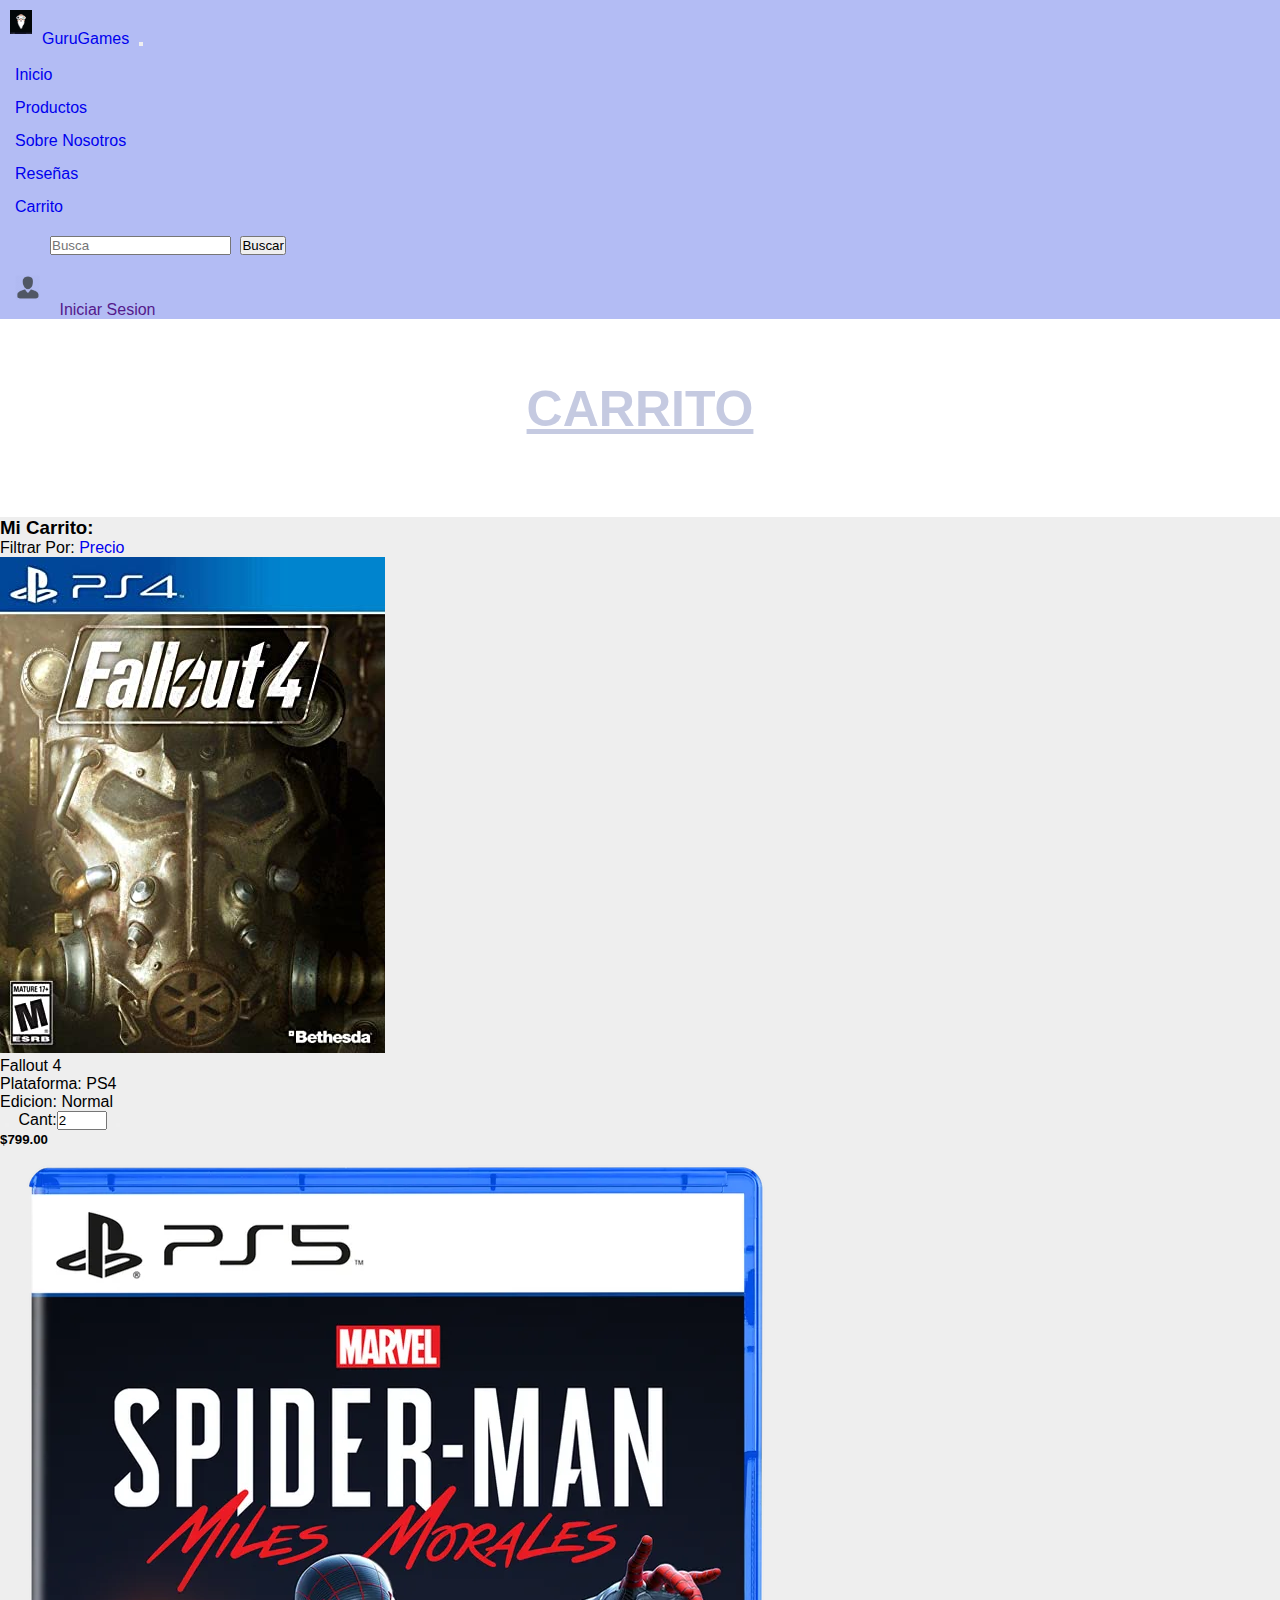
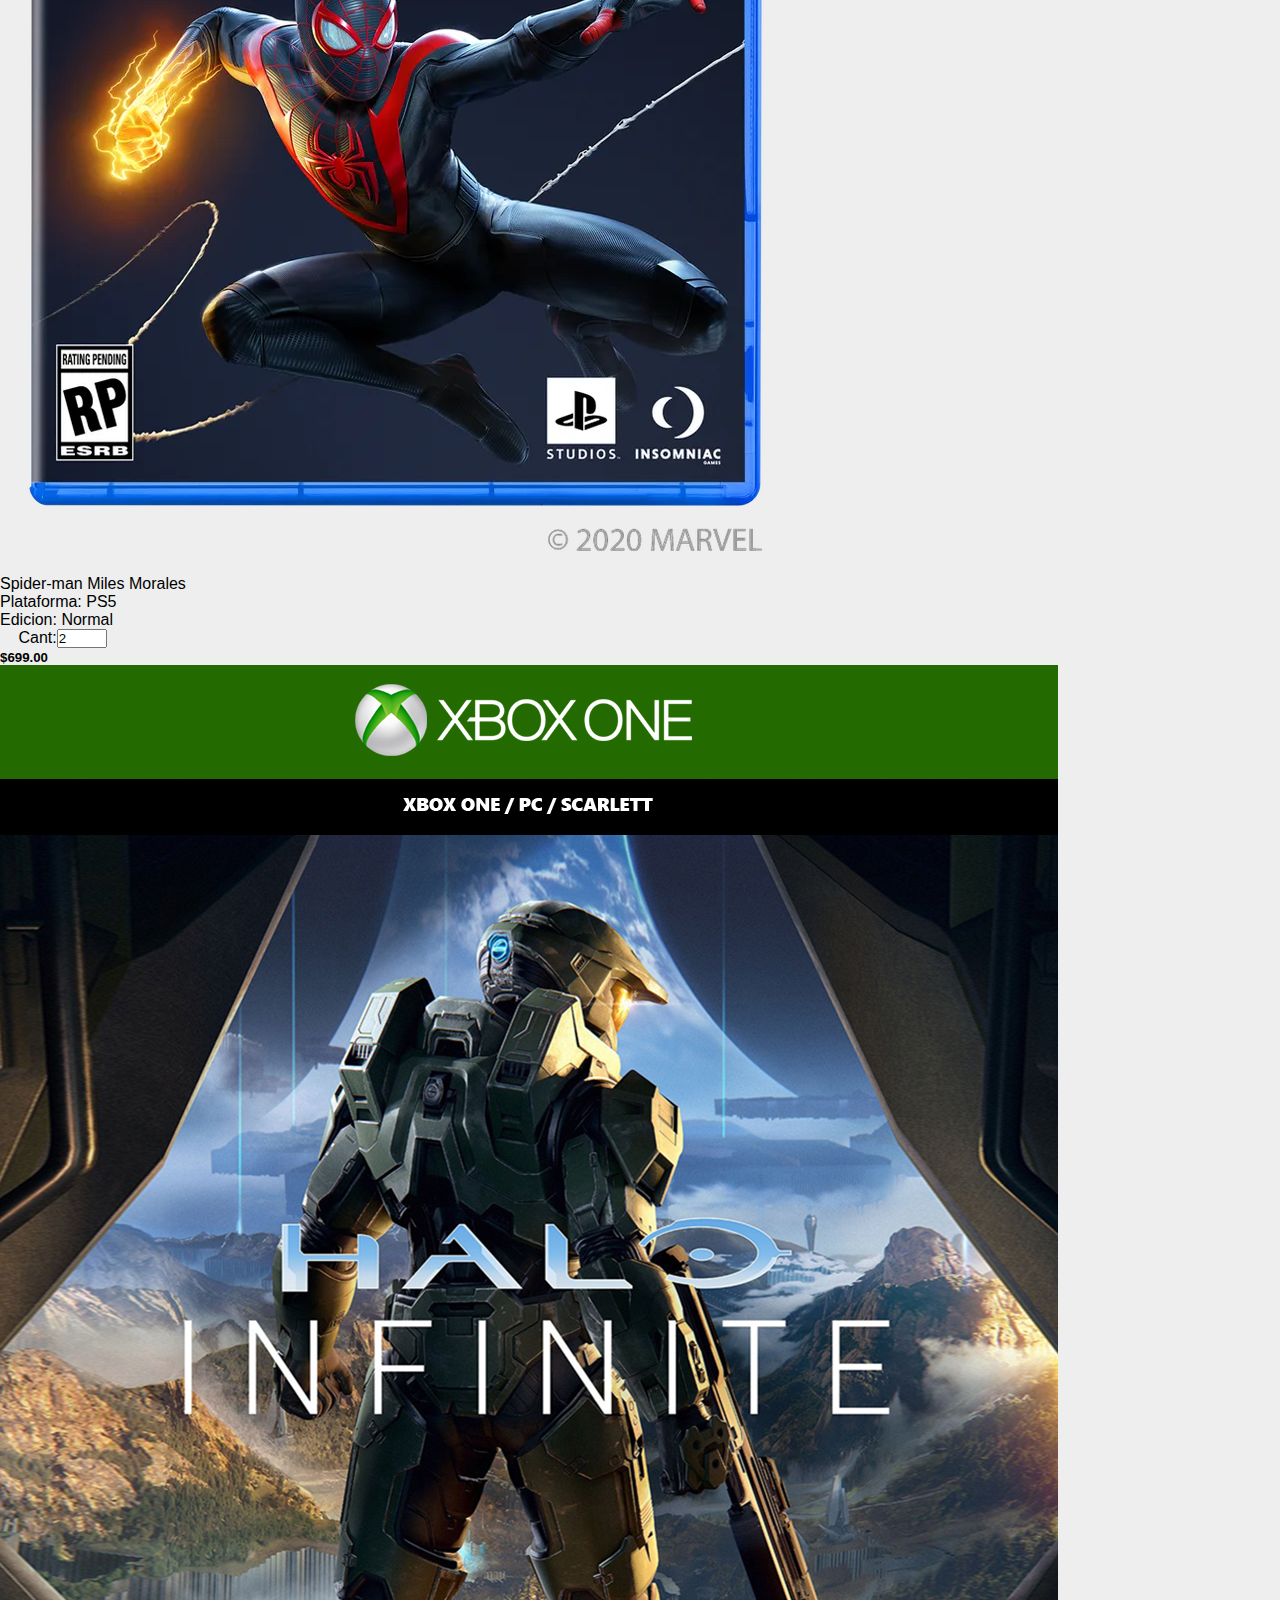
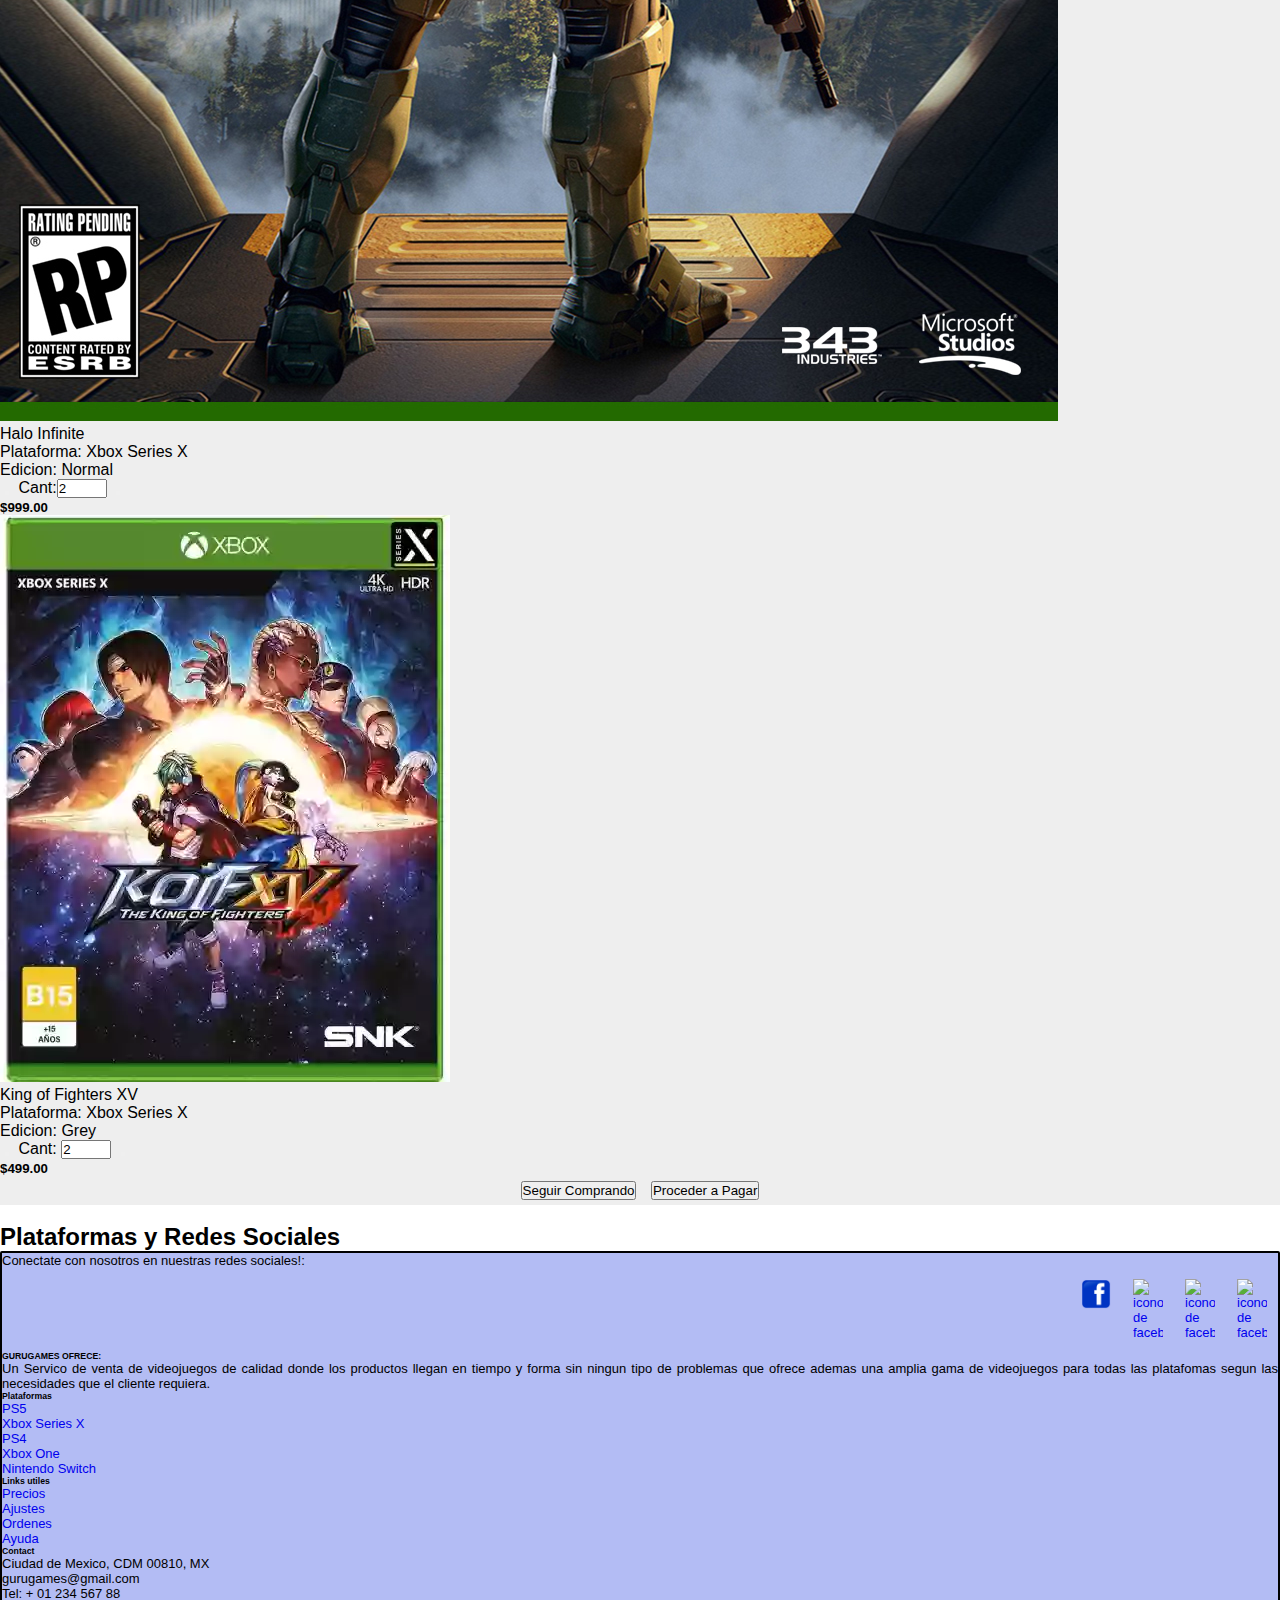
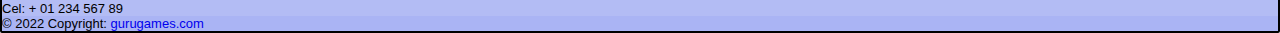
==== commit 139de2ab: "Ajustes Extra" ====
--- a/paginas/carrito.html
+++ b/paginas/carrito.html
@@ -42,7 +42,7 @@
             </li>
           </ul>
           <form class=" barra_busqueda d-flex" role="search">
-            <input class="form-control me-2" type="search" placeholder="Que Buscas?" aria-label="Search">
+            <input class="form-control me-2" type="search" placeholder="Busca" aria-label="Search">
             <button class="btn btn-outline-success" type="submit">Buscar</button>
           </form>
           <img class="login_icon" src="../img/login_icon.png" alt="logotipo para iniciar sesion">
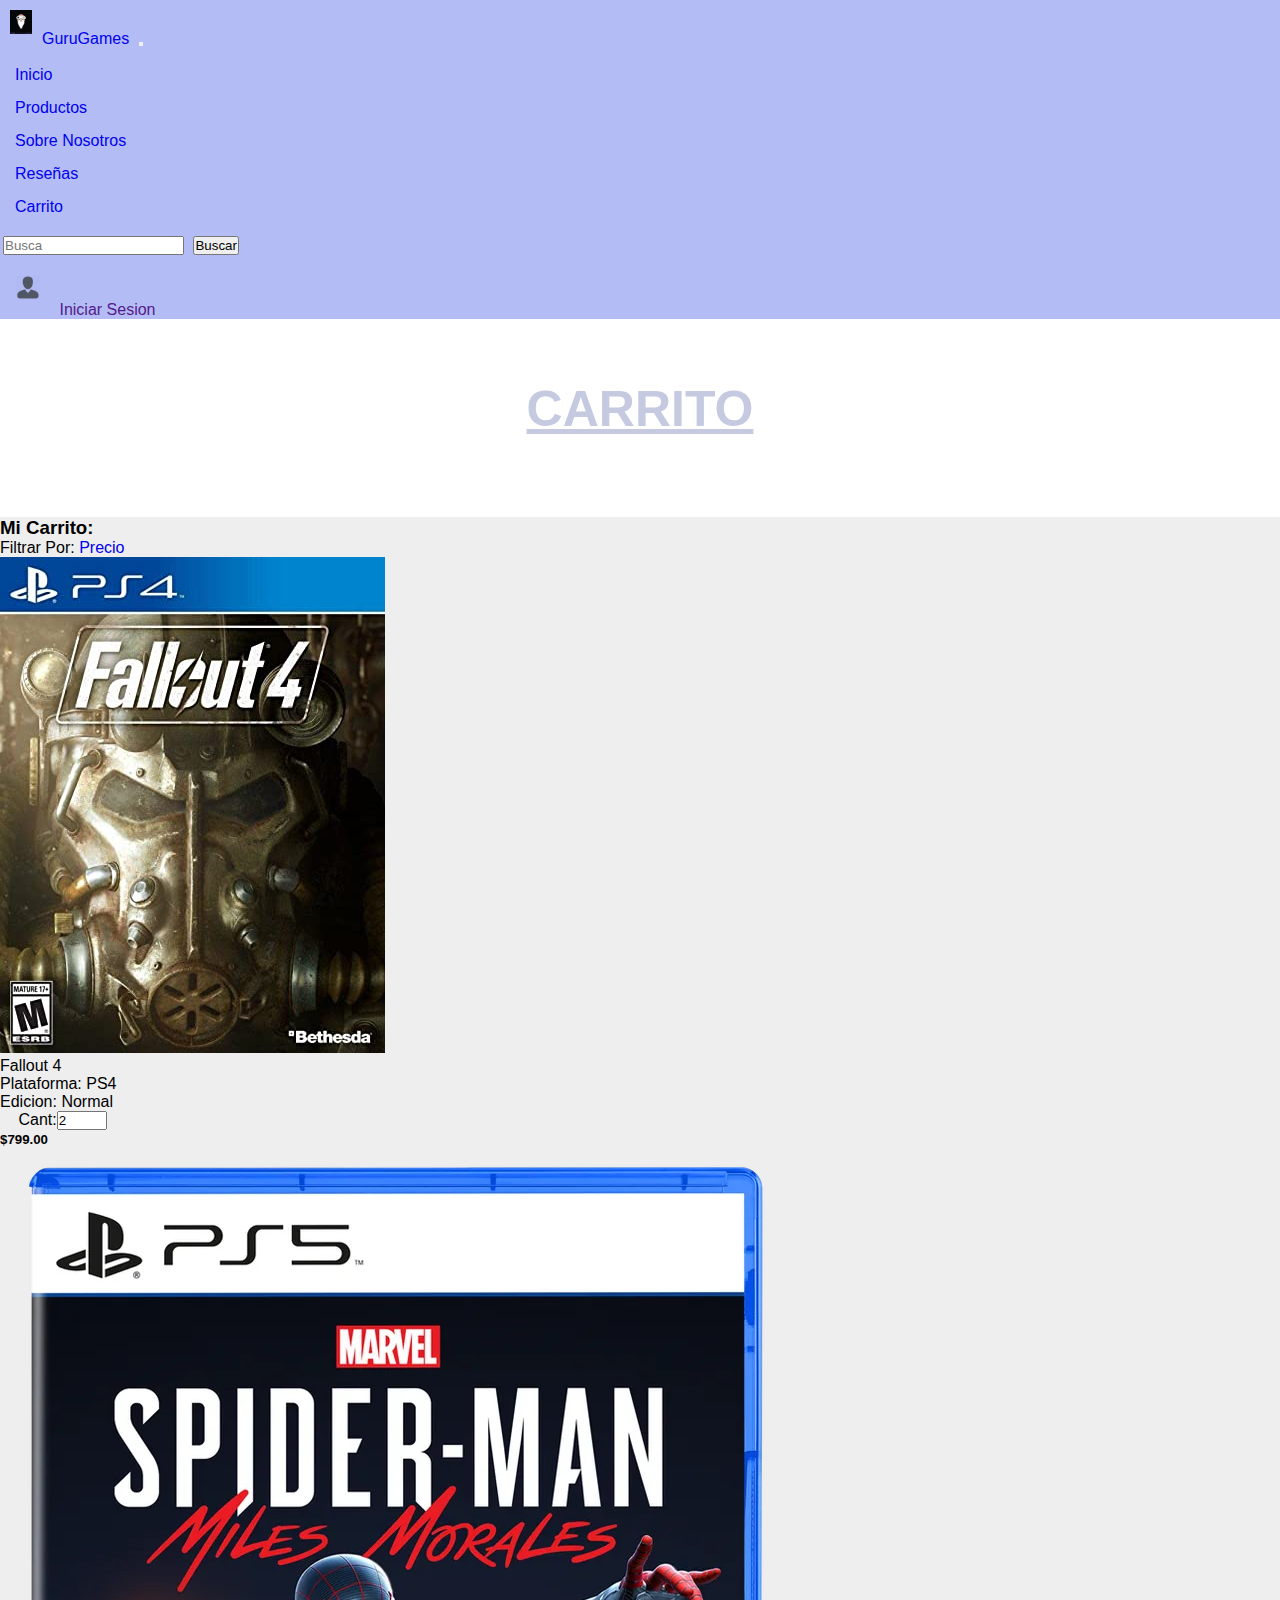
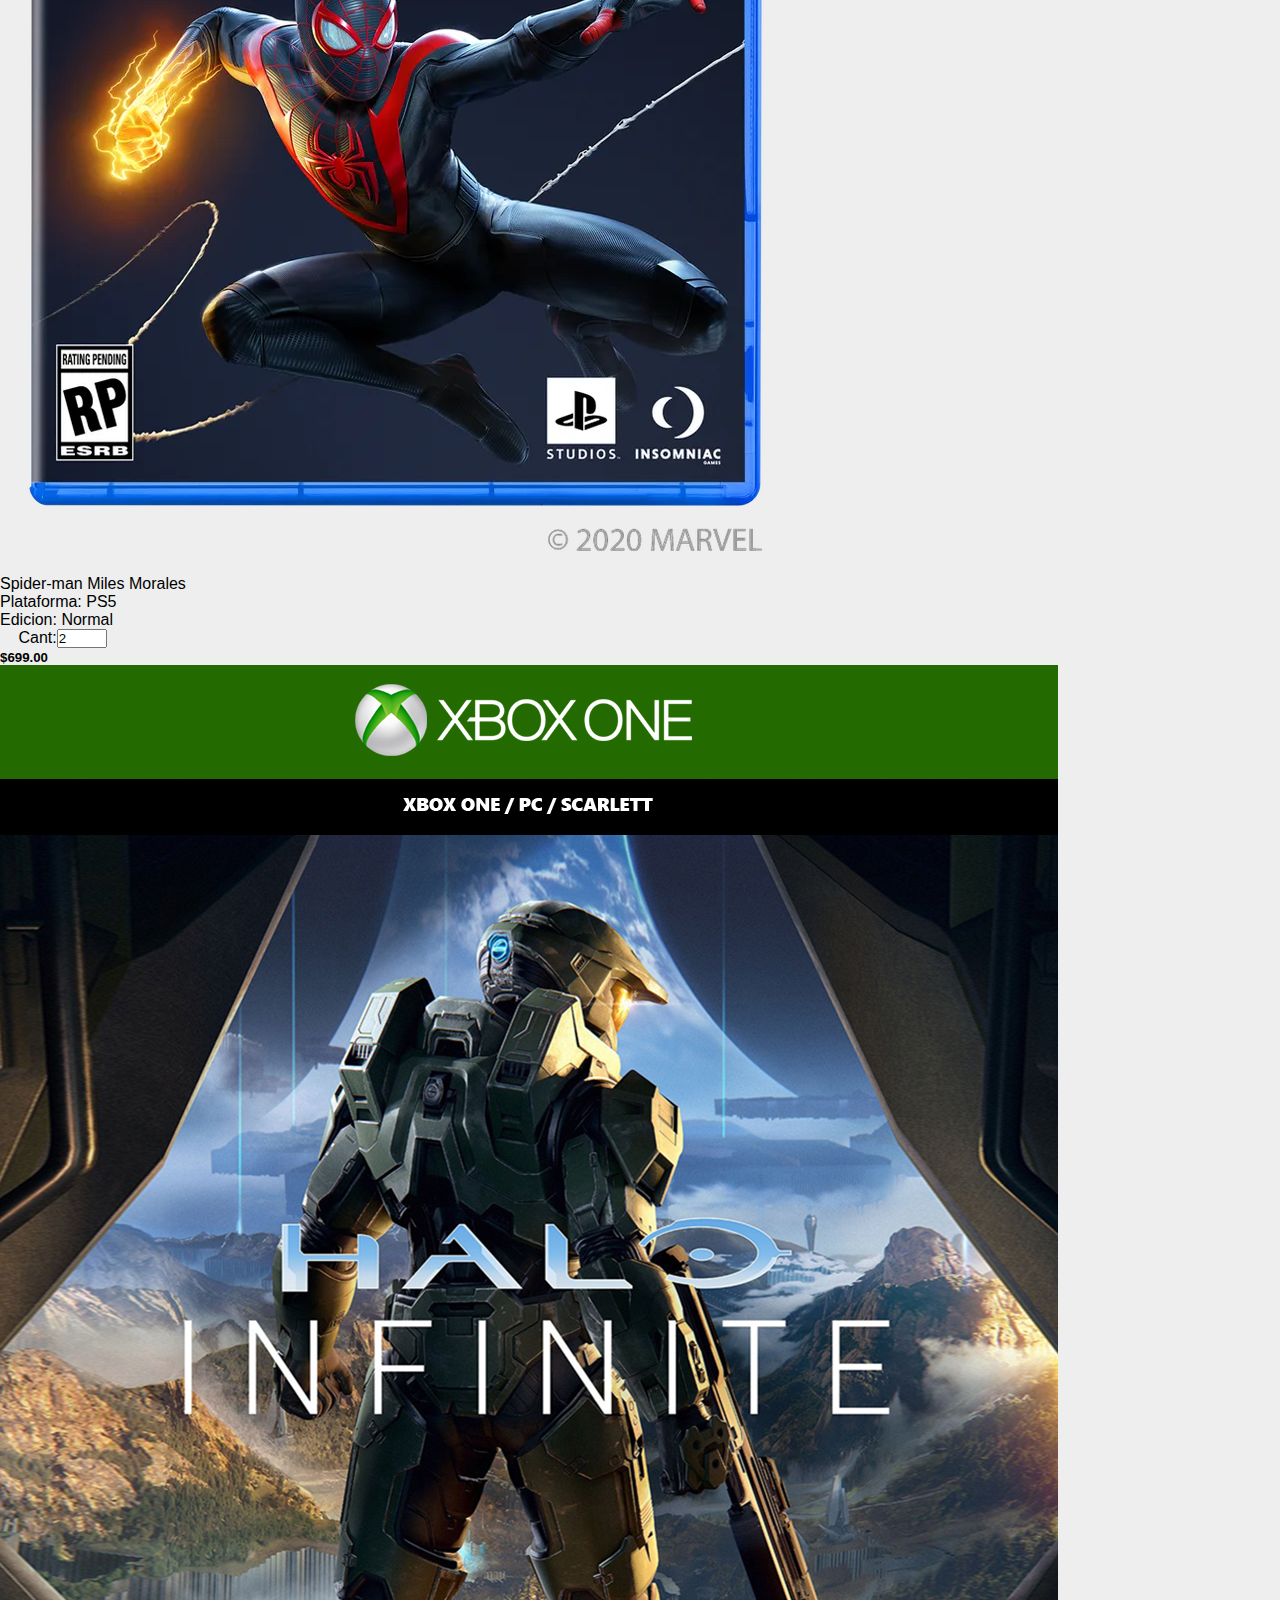
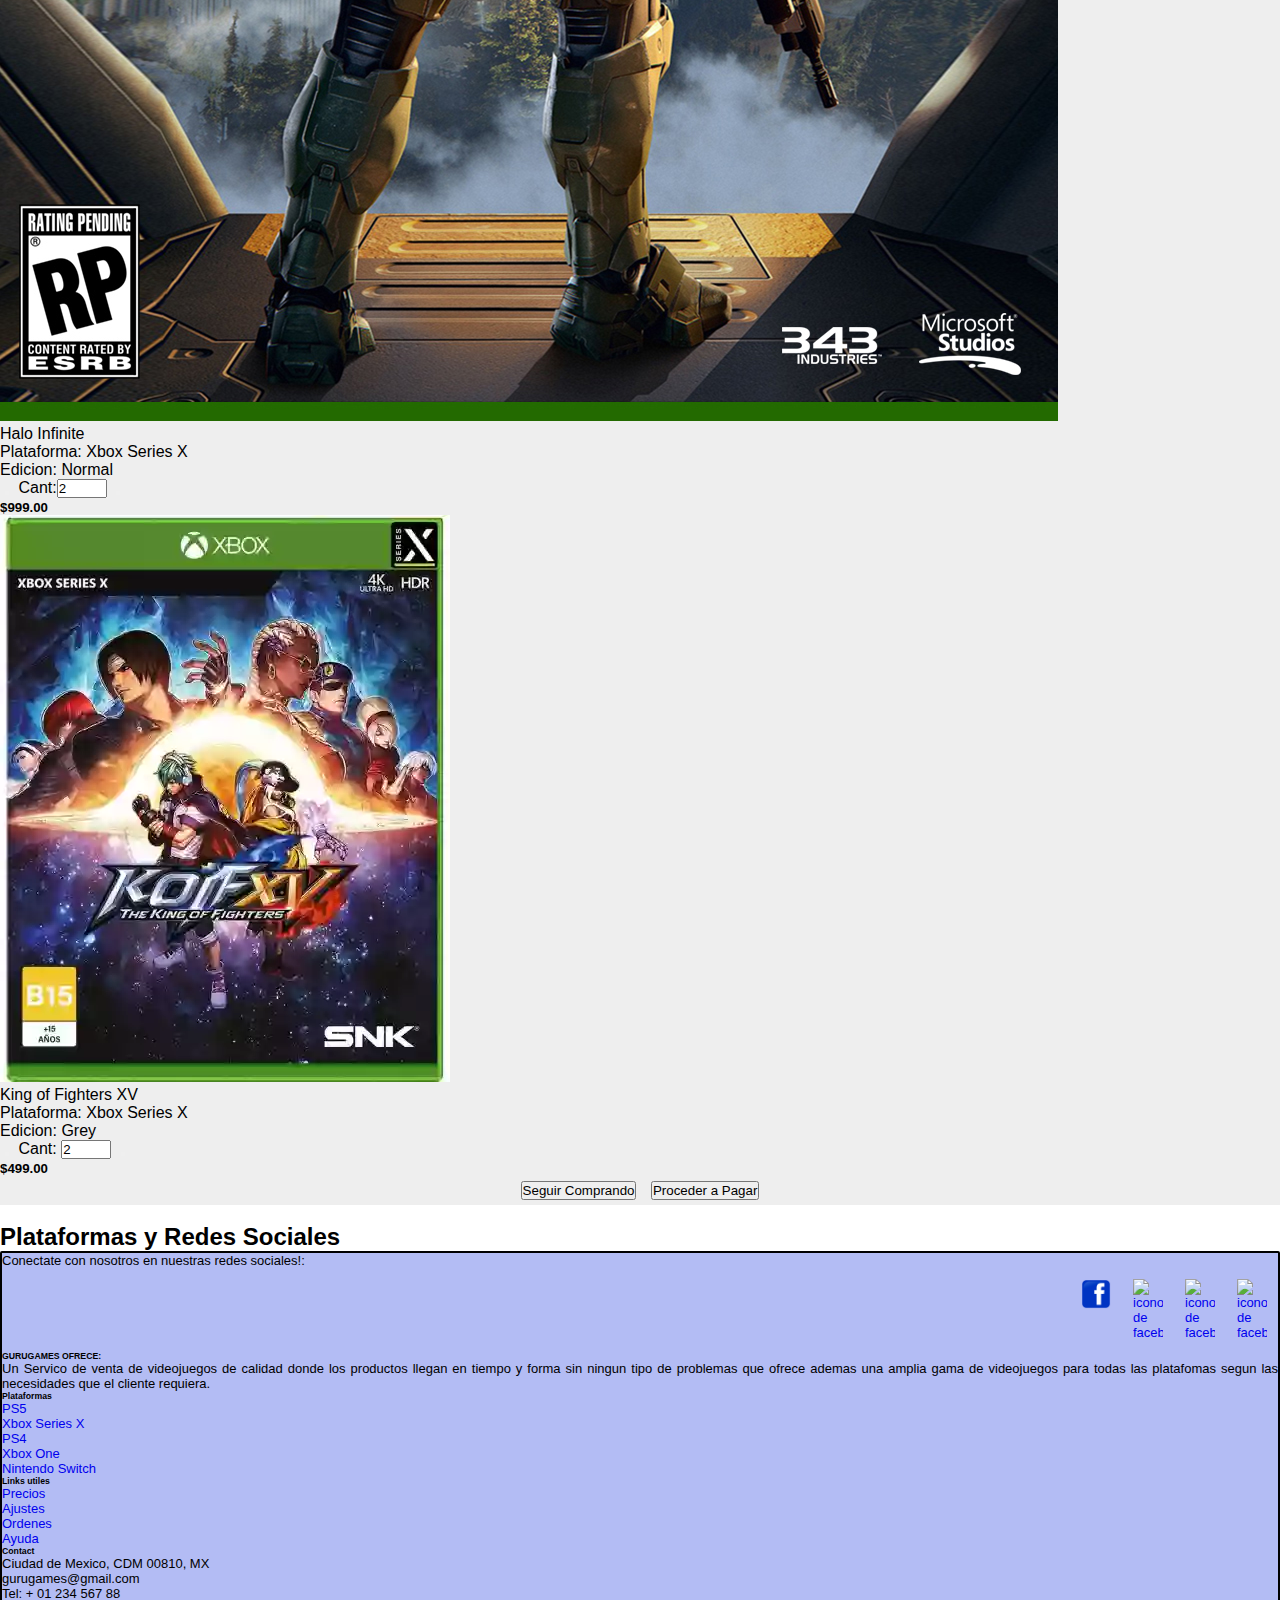
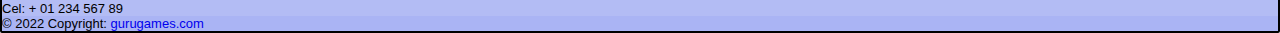
==== commit 6e214987: "Mejora de Legibilidad 2" ====
--- a/paginas/carrito.html
+++ b/paginas/carrito.html
@@ -8,7 +8,8 @@
   <link rel="stylesheet" href="../css/bootstrap.min.css">
   <link rel="stylesheet" href="../css/style.css">
 
-  <meta name="description" content="realiza las compras agregadas a tu carrito desde aqui de una manera segura y transparente te notificaremos de cualquier detalle que surga en la transaccion de dinero de tu tarjeta para que estes bien informado del estado de tu compra!">
+  <meta name="description"
+    content="realiza las compras agregadas a tu carrito desde aqui de una manera segura y transparente te notificaremos de cualquier detalle que surga en la transaccion de dinero de tu tarjeta para que estes bien informado del estado de tu compra!">
   <title>GuruGames/Carrito</title>
 </head>
 
--- a/css/style.css
+++ b/css/style.css
@@ -1,4 +1,5 @@
 @charset "UTF-8";
+
 * {
   margin: 0;
   padding: 0;
@@ -100,27 +101,33 @@
   .product_card {
     flex: 1 21%;
   }
+
   .products .product_card:first-child,
   .products .product_card:nth-child(2) {
     flex: 2 46%;
   }
 }
+
 @media (max-width: 600px) {
   .product_card {
     flex: 1 46%;
   }
 }
+
 @media (max-width: 480px) {
   h1 {
     margin-bottom: 20px;
   }
+
   .product-filter {
     flex-direction: column;
   }
+
   .sort {
     align-self: flex-start;
   }
 }
+
 button {
   margin: 5px;
 }
@@ -140,9 +147,11 @@
 .navbar {
   background-color: rgb(179, 188, 244);
 }
+
 .navbar .barra_busqueda {
-  margin-left: 50px;
-}
+  margin-left: 3px;
+}
+
 .navbar .barra_busqueda .navbar__list {
   text-align: center;
   display: flex;
@@ -159,6 +168,7 @@
 .slider_publicitario {
   max-width: 100%;
 }
+
 .slider_publicitario .slide {
   background-color: rgb(29, 141, 253);
 }
@@ -173,6 +183,7 @@
   display: flex;
   flex-direction: column;
 }
+
 footer .iconos_rs {
   width: 30px;
   float: right;
@@ -218,10 +229,12 @@
   from {
     background-color: rgb(0, 98, 255);
   }
+
   to {
     background-color: rgb(255, 0, 0);
   }
 }
+
 .imgani:hover {
   background-color: red;
   animation-name: btnani;
@@ -232,10 +245,12 @@
   from {
     background-color: blue;
   }
+
   to {
     background-color: red;
   }
 }
+
 .imgani2:hover {
   background-color: rgb(18, 167, 231);
   animation-name: btnani2;
@@ -248,33 +263,46 @@
     -ms-transform: scale3d(1, 1, 1);
     transform: scale3d(1, 1, 1);
   }
-  10%, 20% {
+
+  10%,
+  20% {
     -webkit-transform: scale3d(0.9, 0.9, 0.9) rotate3d(0, 0, 1, -3deg);
     -ms-transform: scale3d(0.9, 0.9, 0.9) rotate3d(0, 0, 1, -3deg);
     transform: scale3d(0.9, 0.9, 0.9) rotate3d(0, 0, 1, -3deg);
   }
-  30%, 50%, 70%, 90% {
+
+  30%,
+  50%,
+  70%,
+  90% {
     -webkit-transform: scale3d(1.1, 1.1, 1.1) rotate3d(0, 0, 1, 3deg);
     -ms-transform: scale3d(1.1, 1.1, 1.1) rotate3d(0, 0, 1, 3deg);
     transform: scale3d(1.1, 1.1, 1.1) rotate3d(0, 0, 1, 3deg);
   }
-  40%, 60%, 80% {
+
+  40%,
+  60%,
+  80% {
     -webkit-transform: scale3d(1.1, 1.1, 1.1) rotate3d(0, 0, 1, -3deg);
     -ms-transform: scale3d(1.1, 1.1, 1.1) rotate3d(0, 0, 1, -3deg);
     transform: scale3d(1.1, 1.1, 1.1) rotate3d(0, 0, 1, -3deg);
   }
+
   100% {
     -webkit-transform: scale3d(1, 1, 1);
     -ms-transform: scale3d(1, 1, 1);
     transform: scale3d(1, 1, 1);
   }
+
   0% {
     box-shadow: 0 0 0 0px rgba(0, 0, 0, 0.2);
   }
+
   100% {
     box-shadow: 0 0 0 20px rgba(0, 0, 0, 0);
   }
 }
+
 .imgtada:hover {
   animation-name: tada;
   animation-duration: 1s;
@@ -284,25 +312,32 @@
   0% {
     transform: rotate(10deg);
   }
+
   25% {
     transform: rotate(-10deg);
   }
+
   50% {
     transform: rotate(20deg);
   }
+
   75% {
     transform: rotate(-5deg);
   }
+
   100% {
     transform: rotate(0deg);
   }
+
   0% {
     box-shadow: 0 0 0 0px rgba(0, 0, 0, 0.2);
   }
+
   100% {
     box-shadow: 0 0 0 20px rgba(0, 0, 0, 0);
   }
 }
+
 .imgwiggle:hover {
   animation-name: wiggle;
   animation-duration: 1s;
@@ -312,25 +347,32 @@
   0% {
     transform: rotate(10deg);
   }
+
   25% {
     transform: rotate(-10deg);
   }
+
   50% {
     transform: rotate(20deg);
   }
+
   75% {
     transform: rotate(-5deg);
   }
+
   100% {
     transform: rotate(0deg);
   }
+
   0% {
     box-shadow: 0 0 0 0px rgba(0, 0, 0, 0.2);
   }
+
   100% {
     box-shadow: 0 0 0 20px rgba(0, 0, 0, 0);
   }
 }
+
 .imgpulse:hover {
   animation-name: pulse-animation;
   animation-duration: 3s;
@@ -341,37 +383,46 @@
     -webkit-transform: none;
     transform: none;
   }
+
   15% {
     -webkit-transform: translate3d(-25%, 0, 0) rotate3d(0, 0, 1, -5deg);
     transform: translate3d(-25%, 0, 0) rotate3d(0, 0, 1, -5deg);
   }
+
   30% {
     -webkit-transform: translate3d(20%, 0, 0) rotate3d(0, 0, 1, 3deg);
     transform: translate3d(20%, 0, 0) rotate3d(0, 0, 1, 3deg);
   }
+
   45% {
     -webkit-transform: translate3d(-15%, 0, 0) rotate3d(0, 0, 1, -3deg);
     transform: translate3d(-15%, 0, 0) rotate3d(0, 0, 1, -3deg);
   }
+
   60% {
     -webkit-transform: translate3d(10%, 0, 0) rotate3d(0, 0, 1, 2deg);
     transform: translate3d(10%, 0, 0) rotate3d(0, 0, 1, 2deg);
   }
+
   75% {
     -webkit-transform: translate3d(-5%, 0, 0) rotate3d(0, 0, 1, -1deg);
     transform: translate3d(-5%, 0, 0) rotate3d(0, 0, 1, -1deg);
   }
+
   100% {
     -webkit-transform: none;
     transform: none;
   }
+
   0% {
     box-shadow: 0 0 0 0px rgba(0, 0, 0, 0.2);
   }
+
   100% {
     box-shadow: 0 0 0 20px rgba(0, 0, 0, 0);
   }
 }
+
 .imgwobble:hover {
   animation-name: wobble;
   animation-duration: 1s;
@@ -437,4 +488,4 @@
   color: rgb(197, 202, 225);
 }
 
-/*# sourceMappingURL=style.css.map */
+/*# sourceMappingURL=style.css.map */